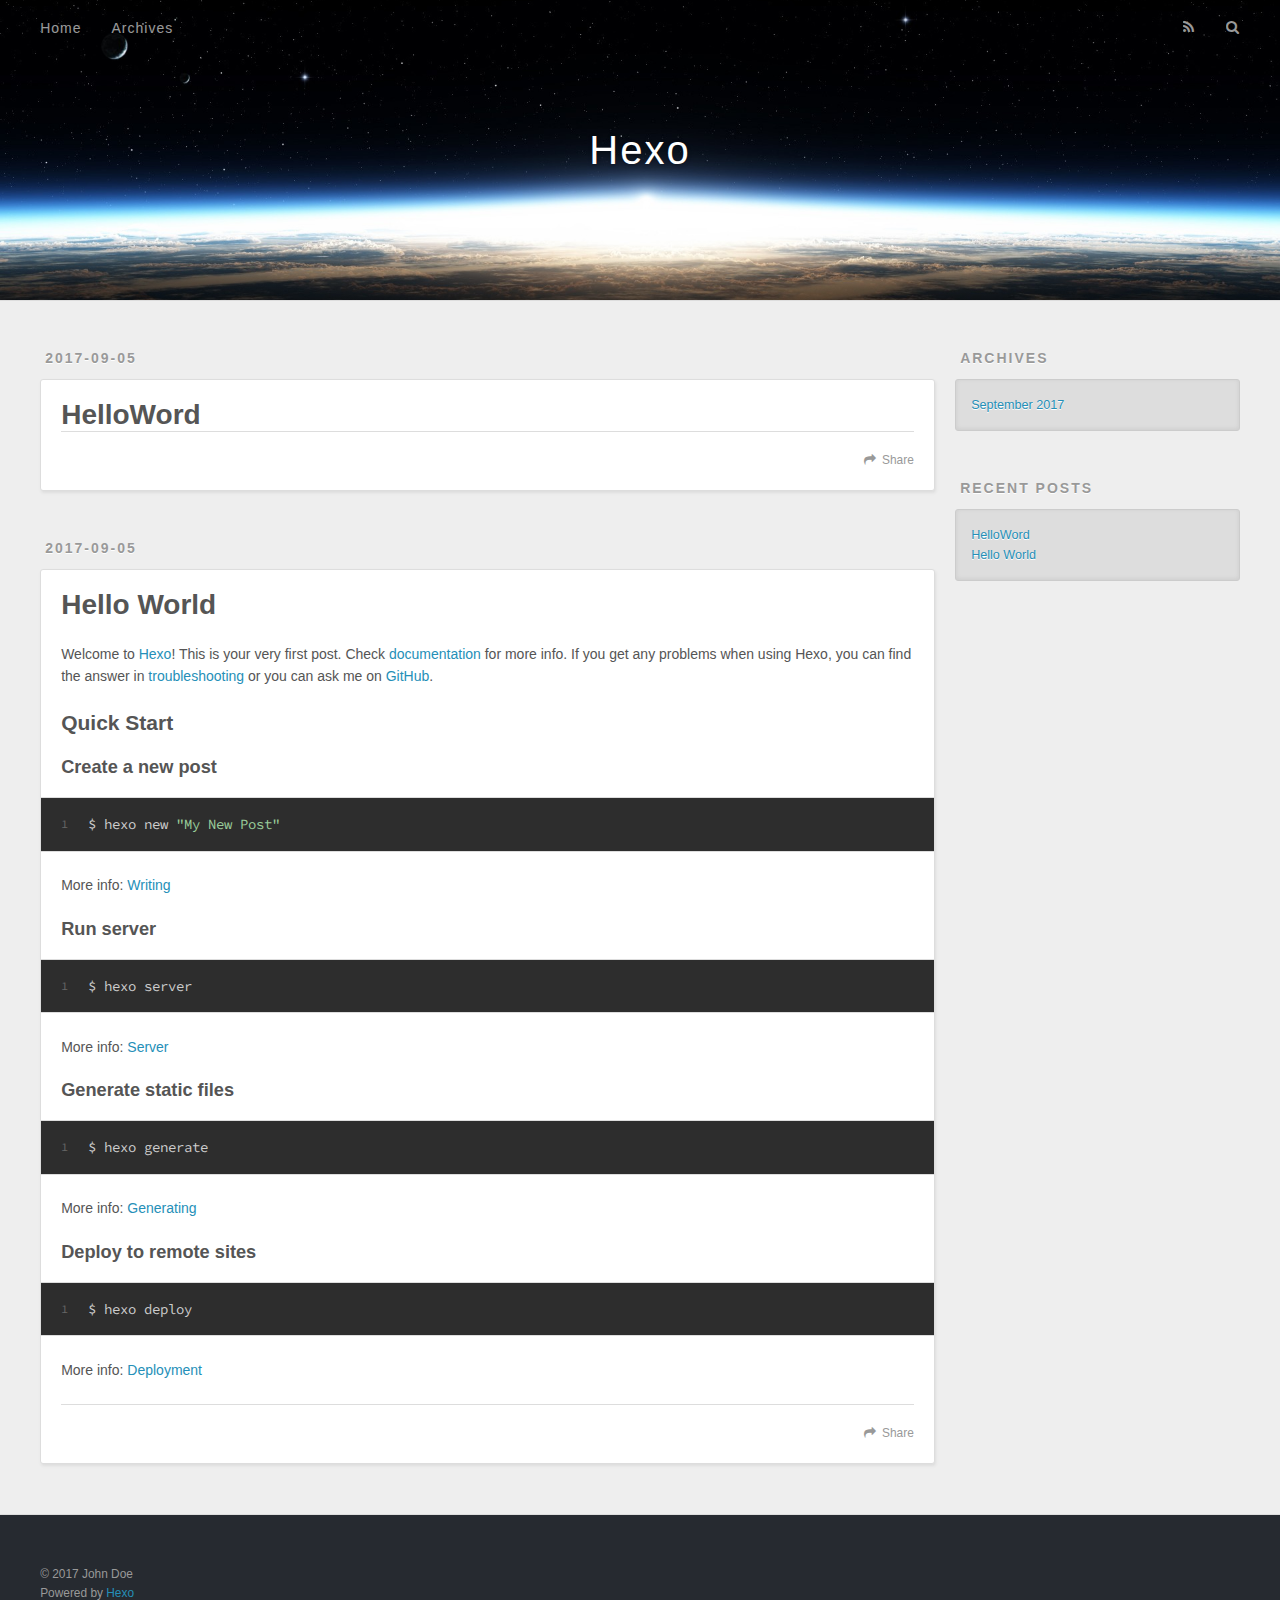
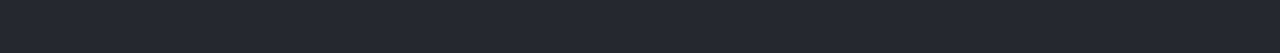
==== index.html @ 89db5c74 "Site updated: 2017-09-05 16:04:10" ====
<!DOCTYPE html>
<html>
<head>
  <meta charset="utf-8">
  
  <title>Hexo</title>
  <meta name="viewport" content="width=device-width, initial-scale=1, maximum-scale=1">
  <meta property="og:type" content="website">
<meta property="og:title" content="Hexo">
<meta property="og:url" content="http://yoursite.com/index.html">
<meta property="og:site_name" content="Hexo">
<meta name="twitter:card" content="summary">
<meta name="twitter:title" content="Hexo">
  
    <link rel="alternate" href="/atom.xml" title="Hexo" type="application/atom+xml">
  
  
    <link rel="icon" href="/favicon.png">
  
  
    <link href="//fonts.googleapis.com/css?family=Source+Code+Pro" rel="stylesheet" type="text/css">
  
  <link rel="stylesheet" href="/css/style.css">
  

</head>

<body>
  <div id="container">
    <div id="wrap">
      <header id="header">
  <div id="banner"></div>
  <div id="header-outer" class="outer">
    <div id="header-title" class="inner">
      <h1 id="logo-wrap">
        <a href="/" id="logo">Hexo</a>
      </h1>
      
    </div>
    <div id="header-inner" class="inner">
      <nav id="main-nav">
        <a id="main-nav-toggle" class="nav-icon"></a>
        
          <a class="main-nav-link" href="/">Home</a>
        
          <a class="main-nav-link" href="/archives">Archives</a>
        
      </nav>
      <nav id="sub-nav">
        
          <a id="nav-rss-link" class="nav-icon" href="/atom.xml" title="RSS Feed"></a>
        
        <a id="nav-search-btn" class="nav-icon" title="Search"></a>
      </nav>
      <div id="search-form-wrap">
        <form action="//google.com/search" method="get" accept-charset="UTF-8" class="search-form"><input type="search" name="q" class="search-form-input" placeholder="Search"><button type="submit" class="search-form-submit">&#xF002;</button><input type="hidden" name="sitesearch" value="http://yoursite.com"></form>
      </div>
    </div>
  </div>
</header>
      <div class="outer">
        <section id="main">
  
    <article id="post-HelloWord" class="article article-type-post" itemscope itemprop="blogPost">
  <div class="article-meta">
    <a href="/2017/09/05/HelloWord/" class="article-date">
  <time datetime="2017-09-05T03:55:40.000Z" itemprop="datePublished">2017-09-05</time>
</a>
    
  </div>
  <div class="article-inner">
    
    
      <header class="article-header">
        
  
    <h1 itemprop="name">
      <a class="article-title" href="/2017/09/05/HelloWord/">HelloWord</a>
    </h1>
  

      </header>
    
    <div class="article-entry" itemprop="articleBody">
      
        
      
    </div>
    <footer class="article-footer">
      <a data-url="http://yoursite.com/2017/09/05/HelloWord/" data-id="cj772bkgi0000nottt907n2fx" class="article-share-link">Share</a>
      
      
    </footer>
  </div>
  
</article>


  
    <article id="post-hello-world" class="article article-type-post" itemscope itemprop="blogPost">
  <div class="article-meta">
    <a href="/2017/09/05/hello-world/" class="article-date">
  <time datetime="2017-09-05T03:38:00.383Z" itemprop="datePublished">2017-09-05</time>
</a>
    
  </div>
  <div class="article-inner">
    
    
      <header class="article-header">
        
  
    <h1 itemprop="name">
      <a class="article-title" href="/2017/09/05/hello-world/">Hello World</a>
    </h1>
  

      </header>
    
    <div class="article-entry" itemprop="articleBody">
      
        <p>Welcome to <a href="https://hexo.io/" target="_blank" rel="external">Hexo</a>! This is your very first post. Check <a href="https://hexo.io/docs/" target="_blank" rel="external">documentation</a> for more info. If you get any problems when using Hexo, you can find the answer in <a href="https://hexo.io/docs/troubleshooting.html" target="_blank" rel="external">troubleshooting</a> or you can ask me on <a href="https://github.com/hexojs/hexo/issues" target="_blank" rel="external">GitHub</a>.</p>
<h2 id="Quick-Start"><a href="#Quick-Start" class="headerlink" title="Quick Start"></a>Quick Start</h2><h3 id="Create-a-new-post"><a href="#Create-a-new-post" class="headerlink" title="Create a new post"></a>Create a new post</h3><figure class="highlight bash"><table><tr><td class="gutter"><pre><div class="line">1</div></pre></td><td class="code"><pre><div class="line">$ hexo new <span class="string">"My New Post"</span></div></pre></td></tr></table></figure>
<p>More info: <a href="https://hexo.io/docs/writing.html" target="_blank" rel="external">Writing</a></p>
<h3 id="Run-server"><a href="#Run-server" class="headerlink" title="Run server"></a>Run server</h3><figure class="highlight bash"><table><tr><td class="gutter"><pre><div class="line">1</div></pre></td><td class="code"><pre><div class="line">$ hexo server</div></pre></td></tr></table></figure>
<p>More info: <a href="https://hexo.io/docs/server.html" target="_blank" rel="external">Server</a></p>
<h3 id="Generate-static-files"><a href="#Generate-static-files" class="headerlink" title="Generate static files"></a>Generate static files</h3><figure class="highlight bash"><table><tr><td class="gutter"><pre><div class="line">1</div></pre></td><td class="code"><pre><div class="line">$ hexo generate</div></pre></td></tr></table></figure>
<p>More info: <a href="https://hexo.io/docs/generating.html" target="_blank" rel="external">Generating</a></p>
<h3 id="Deploy-to-remote-sites"><a href="#Deploy-to-remote-sites" class="headerlink" title="Deploy to remote sites"></a>Deploy to remote sites</h3><figure class="highlight bash"><table><tr><td class="gutter"><pre><div class="line">1</div></pre></td><td class="code"><pre><div class="line">$ hexo deploy</div></pre></td></tr></table></figure>
<p>More info: <a href="https://hexo.io/docs/deployment.html" target="_blank" rel="external">Deployment</a></p>

      
    </div>
    <footer class="article-footer">
      <a data-url="http://yoursite.com/2017/09/05/hello-world/" data-id="cj772bkh40001nottw0opcgwv" class="article-share-link">Share</a>
      
      
    </footer>
  </div>
  
</article>


  

</section>
        
          <aside id="sidebar">
  
    

  
    

  
    
  
    
  <div class="widget-wrap">
    <h3 class="widget-title">Archives</h3>
    <div class="widget">
      <ul class="archive-list"><li class="archive-list-item"><a class="archive-list-link" href="/archives/2017/09/">September 2017</a></li></ul>
    </div>
  </div>


  
    
  <div class="widget-wrap">
    <h3 class="widget-title">Recent Posts</h3>
    <div class="widget">
      <ul>
        
          <li>
            <a href="/2017/09/05/HelloWord/">HelloWord</a>
          </li>
        
          <li>
            <a href="/2017/09/05/hello-world/">Hello World</a>
          </li>
        
      </ul>
    </div>
  </div>

  
</aside>
        
      </div>
      <footer id="footer">
  
  <div class="outer">
    <div id="footer-info" class="inner">
      &copy; 2017 John Doe<br>
      Powered by <a href="http://hexo.io/" target="_blank">Hexo</a>
    </div>
  </div>
</footer>
    </div>
    <nav id="mobile-nav">
  
    <a href="/" class="mobile-nav-link">Home</a>
  
    <a href="/archives" class="mobile-nav-link">Archives</a>
  
</nav>
    

<script src="//ajax.googleapis.com/ajax/libs/jquery/2.0.3/jquery.min.js"></script>


  <link rel="stylesheet" href="/fancybox/jquery.fancybox.css">
  <script src="/fancybox/jquery.fancybox.pack.js"></script>


<script src="/js/script.js"></script>

  </div>
</body>
</html>
---- css/style.css ----
body {
  width: 100%;
}
body:before,
body:after {
  content: "";
  display: table;
}
body:after {
  clear: both;
}
html,
body,
div,
span,
applet,
object,
iframe,
h1,
h2,
h3,
h4,
h5,
h6,
p,
blockquote,
pre,
a,
abbr,
acronym,
address,
big,
cite,
code,
del,
dfn,
em,
img,
ins,
kbd,
q,
s,
samp,
small,
strike,
strong,
sub,
sup,
tt,
var,
dl,
dt,
dd,
ol,
ul,
li,
fieldset,
form,
label,
legend,
table,
caption,
tbody,
tfoot,
thead,
tr,
th,
td {
  margin: 0;
  padding: 0;
  border: 0;
  outline: 0;
  font-weight: inherit;
  font-style: inherit;
  font-family: inherit;
  font-size: 100%;
  vertical-align: baseline;
}
body {
  line-height: 1;
  color: #000;
  background: #fff;
}
ol,
ul {
  list-style: none;
}
table {
  border-collapse: separate;
  border-spacing: 0;
  vertical-align: middle;
}
caption,
th,
td {
  text-align: left;
  font-weight: normal;
  vertical-align: middle;
}
a img {
  border: none;
}
input,
button {
  margin: 0;
  padding: 0;
}
input::-moz-focus-inner,
button::-moz-focus-inner {
  border: 0;
  padding: 0;
}
@font-face {
  font-family: FontAwesome;
  font-style: normal;
  font-weight: normal;
  src: url("fonts/fontawesome-webfont.eot?v=#4.0.3");
  src: url("fonts/fontawesome-webfont.eot?#iefix&v=#4.0.3") format("embedded-opentype"), url("fonts/fontawesome-webfont.woff?v=#4.0.3") format("woff"), url("fonts/fontawesome-webfont.ttf?v=#4.0.3") format("truetype"), url("fonts/fontawesome-webfont.svg#fontawesomeregular?v=#4.0.3") format("svg");
}
html,
body,
#container {
  height: 100%;
}
body {
  background: #eee;
  font: 14px "Helvetica Neue", Helvetica, Arial, sans-serif;
  -webkit-text-size-adjust: 100%;
}
.outer {
  max-width: 1220px;
  margin: 0 auto;
  padding: 0 20px;
}
.outer:before,
.outer:after {
  content: "";
  display: table;
}
.outer:after {
  clear: both;
}
.inner {
  display: inline;
  float: left;
  width: 98.33333333333333%;
  margin: 0 0.833333333333333%;
}
.left,
.alignleft {
  float: left;
}
.right,
.alignright {
  float: right;
}
.clear {
  clear: both;
}
#container {
  position: relative;
}
.mobile-nav-on {
  overflow: hidden;
}
#wrap {
  height: 100%;
  width: 100%;
  position: absolute;
  top: 0;
  left: 0;
  -webkit-transition: 0.2s ease-out;
  -moz-transition: 0.2s ease-out;
  -ms-transition: 0.2s ease-out;
  transition: 0.2s ease-out;
  z-index: 1;
  background: #eee;
}
.mobile-nav-on #wrap {
  left: 280px;
}
@media screen and (min-width: 768px) {
  #main {
    display: inline;
    float: left;
    width: 73.33333333333333%;
    margin: 0 0.833333333333333%;
  }
}
.article-date,
.article-category-link,
.archive-year,
.widget-title {
  text-decoration: none;
  text-transform: uppercase;
  letter-spacing: 2px;
  color: #999;
  margin-bottom: 1em;
  margin-left: 5px;
  line-height: 1em;
  text-shadow: 0 1px #fff;
  font-weight: bold;
}
.article-inner,
.archive-article-inner {
  background: #fff;
  -webkit-box-shadow: 1px 2px 3px #ddd;
  box-shadow: 1px 2px 3px #ddd;
  border: 1px solid #ddd;
  border-radius: 3px;
}
.article-entry h1,
.widget h1 {
  font-size: 2em;
}
.article-entry h2,
.widget h2 {
  font-size: 1.5em;
}
.article-entry h3,
.widget h3 {
  font-size: 1.3em;
}
.article-entry h4,
.widget h4 {
  font-size: 1.2em;
}
.article-entry h5,
.widget h5 {
  font-size: 1em;
}
.article-entry h6,
.widget h6 {
  font-size: 1em;
  color: #999;
}
.article-entry hr,
.widget hr {
  border: 1px dashed #ddd;
}
.article-entry strong,
.widget strong {
  font-weight: bold;
}
.article-entry em,
.widget em,
.article-entry cite,
.widget cite {
  font-style: italic;
}
.article-entry sup,
.widget sup,
.article-entry sub,
.widget sub {
  font-size: 0.75em;
  line-height: 0;
  position: relative;
  vertical-align: baseline;
}
.article-entry sup,
.widget sup {
  top: -0.5em;
}
.article-entry sub,
.widget sub {
  bottom: -0.2em;
}
.article-entry small,
.widget small {
  font-size: 0.85em;
}
.article-entry acronym,
.widget acronym,
.article-entry abbr,
.widget abbr {
  border-bottom: 1px dotted;
}
.article-entry ul,
.widget ul,
.article-entry ol,
.widget ol,
.article-entry dl,
.widget dl {
  margin: 0 20px;
  line-height: 1.6em;
}
.article-entry ul ul,
.widget ul ul,
.article-entry ol ul,
.widget ol ul,
.article-entry ul ol,
.widget ul ol,
.article-entry ol ol,
.widget ol ol {
  margin-top: 0;
  margin-bottom: 0;
}
.article-entry ul,
.widget ul {
  list-style: disc;
}
.article-entry ol,
.widget ol {
  list-style: decimal;
}
.article-entry dt,
.widget dt {
  font-weight: bold;
}
#header {
  height: 300px;
  position: relative;
  border-bottom: 1px solid #ddd;
}
#header:before,
#header:after {
  content: "";
  position: absolute;
  left: 0;
  right: 0;
  height: 40px;
}
#header:before {
  top: 0;
  background: -webkit-linear-gradient(rgba(0,0,0,0.2), transparent);
  background: -moz-linear-gradient(rgba(0,0,0,0.2), transparent);
  background: -ms-linear-gradient(rgba(0,0,0,0.2), transparent);
  background: linear-gradient(rgba(0,0,0,0.2), transparent);
}
#header:after {
  bottom: 0;
  background: -webkit-linear-gradient(transparent, rgba(0,0,0,0.2));
  background: -moz-linear-gradient(transparent, rgba(0,0,0,0.2));
  background: -ms-linear-gradient(transparent, rgba(0,0,0,0.2));
  background: linear-gradient(transparent, rgba(0,0,0,0.2));
}
#header-outer {
  height: 100%;
  position: relative;
}
#header-inner {
  position: relative;
  overflow: hidden;
}
#banner {
  position: absolute;
  top: 0;
  left: 0;
  width: 100%;
  height: 100%;
  background: url("images/banner.jpg") center #000;
  -webkit-background-size: cover;
  -moz-background-size: cover;
  background-size: cover;
  z-index: -1;
}
#header-title {
  text-align: center;
  height: 40px;
  position: absolute;
  top: 50%;
  left: 0;
  margin-top: -20px;
}
#logo,
#subtitle {
  text-decoration: none;
  color: #fff;
  font-weight: 300;
  text-shadow: 0 1px 4px rgba(0,0,0,0.3);
}
#logo {
  font-size: 40px;
  line-height: 40px;
  letter-spacing: 2px;
}
#subtitle {
  font-size: 16px;
  line-height: 16px;
  letter-spacing: 1px;
}
#subtitle-wrap {
  margin-top: 16px;
}
#main-nav {
  float: left;
  margin-left: -15px;
}
.nav-icon,
.main-nav-link {
  float: left;
  color: #fff;
  opacity: 0.6;
  text-decoration: none;
  text-shadow: 0 1px rgba(0,0,0,0.2);
  -webkit-transition: opacity 0.2s;
  -moz-transition: opacity 0.2s;
  -ms-transition: opacity 0.2s;
  transition: opacity 0.2s;
  display: block;
  padding: 20px 15px;
}
.nav-icon:hover,
.main-nav-link:hover {
  opacity: 1;
}
.nav-icon {
  font-family: FontAwesome;
  text-align: center;
  font-size: 14px;
  width: 14px;
  height: 14px;
  padding: 20px 15px;
  position: relative;
  cursor: pointer;
}
.main-nav-link {
  font-weight: 300;
  letter-spacing: 1px;
}
@media screen and (max-width: 479px) {
  .main-nav-link {
    display: none;
  }
}
#main-nav-toggle {
  display: none;
}
#main-nav-toggle:before {
  content: "\f0c9";
}
@media screen and (max-width: 479px) {
  #main-nav-toggle {
    display: block;
  }
}
#sub-nav {
  float: right;
  margin-right: -15px;
}
#nav-rss-link:before {
  content: "\f09e";
}
#nav-search-btn:before {
  content: "\f002";
}
#search-form-wrap {
  position: absolute;
  top: 15px;
  width: 150px;
  height: 30px;
  right: -150px;
  opacity: 0;
  -webkit-transition: 0.2s ease-out;
  -moz-transition: 0.2s ease-out;
  -ms-transition: 0.2s ease-out;
  transition: 0.2s ease-out;
}
#search-form-wrap.on {
  opacity: 1;
  right: 0;
}
@media screen and (max-width: 479px) {
  #search-form-wrap {
    width: 100%;
    right: -100%;
  }
}
.search-form {
  position: absolute;
  top: 0;
  left: 0;
  right: 0;
  background: #fff;
  padding: 5px 15px;
  border-radius: 15px;
  -webkit-box-shadow: 0 0 10px rgba(0,0,0,0.3);
  box-shadow: 0 0 10px rgba(0,0,0,0.3);
}
.search-form-input {
  border: none;
  background: none;
  color: #555;
  width: 100%;
  font: 13px "Helvetica Neue", Helvetica, Arial, sans-serif;
  outline: none;
}
.search-form-input::-webkit-search-results-decoration,
.search-form-input::-webkit-search-cancel-button {
  -webkit-appearance: none;
}
.search-form-submit {
  position: absolute;
  top: 50%;
  right: 10px;
  margin-top: -7px;
  font: 13px FontAwesome;
  border: none;
  background: none;
  color: #bbb;
  cursor: pointer;
}
.search-form-submit:hover,
.search-form-submit:focus {
  color: #777;
}
.article {
  margin: 50px 0;
}
.article-inner {
  overflow: hidden;
}
.article-meta:before,
.article-meta:after {
  content: "";
  display: table;
}
.article-meta:after {
  clear: both;
}
.article-date {
  float: left;
}
.article-category {
  float: left;
  line-height: 1em;
  color: #ccc;
  text-shadow: 0 1px #fff;
  margin-left: 8px;
}
.article-category:before {
  content: "\2022";
}
.article-category-link {
  margin: 0 12px 1em;
}
.article-header {
  padding: 20px 20px 0;
}
.article-title {
  text-decoration: none;
  font-size: 2em;
  font-weight: bold;
  color: #555;
  line-height: 1.1em;
  -webkit-transition: color 0.2s;
  -moz-transition: color 0.2s;
  -ms-transition: color 0.2s;
  transition: color 0.2s;
}
a.article-title:hover {
  color: #258fb8;
}
.article-entry {
  color: #555;
  padding: 0 20px;
}
.article-entry:before,
.article-entry:after {
  content: "";
  display: table;
}
.article-entry:after {
  clear: both;
}
.article-entry p,
.article-entry table {
  line-height: 1.6em;
  margin: 1.6em 0;
}
.article-entry h1,
.article-entry h2,
.article-entry h3,
.article-entry h4,
.article-entry h5,
.article-entry h6 {
  font-weight: bold;
}
.article-entry h1,
.article-entry h2,
.article-entry h3,
.article-entry h4,
.article-entry h5,
.article-entry h6 {
  line-height: 1.1em;
  margin: 1.1em 0;
}
.article-entry a {
  color: #258fb8;
  text-decoration: none;
}
.article-entry a:hover {
  text-decoration: underline;
}
.article-entry ul,
.article-entry ol,
.article-entry dl {
  margin-top: 1.6em;
  margin-bottom: 1.6em;
}
.article-entry img,
.article-entry video {
  max-width: 100%;
  height: auto;
  display: block;
  margin: auto;
}
.article-entry iframe {
  border: none;
}
.article-entry table {
  width: 100%;
  border-collapse: collapse;
  border-spacing: 0;
}
.article-entry th {
  font-weight: bold;
  border-bottom: 3px solid #ddd;
  padding-bottom: 0.5em;
}
.article-entry td {
  border-bottom: 1px solid #ddd;
  padding: 10px 0;
}
.article-entry blockquote {
  font-family: Georgia, "Times New Roman", serif;
  font-size: 1.4em;
  margin: 1.6em 20px;
  text-align: center;
}
.article-entry blockquote footer {
  font-size: 14px;
  margin: 1.6em 0;
  font-family: "Helvetica Neue", Helvetica, Arial, sans-serif;
}
.article-entry blockquote footer cite:before {
  content: "—";
  padding: 0 0.5em;
}
.article-entry .pullquote {
  text-align: left;
  width: 45%;
  margin: 0;
}
.article-entry .pullquote.left {
  margin-left: 0.5em;
  margin-right: 1em;
}
.article-entry .pullquote.right {
  margin-right: 0.5em;
  margin-left: 1em;
}
.article-entry .caption {
  color: #999;
  display: block;
  font-size: 0.9em;
  margin-top: 0.5em;
  position: relative;
  text-align: center;
}
.article-entry .video-container {
  position: relative;
  padding-top: 56.25%;
  height: 0;
  overflow: hidden;
}
.article-entry .video-container iframe,
.article-entry .video-container object,
.article-entry .video-container embed {
  position: absolute;
  top: 0;
  left: 0;
  width: 100%;
  height: 100%;
  margin-top: 0;
}
.article-more-link a {
  display: inline-block;
  line-height: 1em;
  padding: 6px 15px;
  border-radius: 15px;
  background: #eee;
  color: #999;
  text-shadow: 0 1px #fff;
  text-decoration: none;
}
.article-more-link a:hover {
  background: #258fb8;
  color: #fff;
  text-decoration: none;
  text-shadow: 0 1px #1e7293;
}
.article-footer {
  font-size: 0.85em;
  line-height: 1.6em;
  border-top: 1px solid #ddd;
  padding-top: 1.6em;
  margin: 0 20px 20px;
}
.article-footer:before,
.article-footer:after {
  content: "";
  display: table;
}
.article-footer:after {
  clear: both;
}
.article-footer a {
  color: #999;
  text-decoration: none;
}
.article-footer a:hover {
  color: #555;
}
.article-tag-list-item {
  float: left;
  margin-right: 10px;
}
.article-tag-list-link:before {
  content: "#";
}
.article-comment-link {
  float: right;
}
.article-comment-link:before {
  content: "\f075";
  font-family: FontAwesome;
  padding-right: 8px;
}
.article-share-link {
  cursor: pointer;
  float: right;
  margin-left: 20px;
}
.article-share-link:before {
  content: "\f064";
  font-family: FontAwesome;
  padding-right: 6px;
}
#article-nav {
  position: relative;
}
#article-nav:before,
#article-nav:after {
  content: "";
  display: table;
}
#article-nav:after {
  clear: both;
}
@media screen and (min-width: 768px) {
  #article-nav {
    margin: 50px 0;
  }
  #article-nav:before {
    width: 8px;
    height: 8px;
    position: absolute;
    top: 50%;
    left: 50%;
    margin-top: -4px;
    margin-left: -4px;
    content: "";
    border-radius: 50%;
    background: #ddd;
    -webkit-box-shadow: 0 1px 2px #fff;
    box-shadow: 0 1px 2px #fff;
  }
}
.article-nav-link-wrap {
  text-decoration: none;
  text-shadow: 0 1px #fff;
  color: #999;
  -webkit-box-sizing: border-box;
  -moz-box-sizing: border-box;
  box-sizing: border-box;
  margin-top: 50px;
  text-align: center;
  display: block;
}
.article-nav-link-wrap:hover {
  color: #555;
}
@media screen and (min-width: 768px) {
  .article-nav-link-wrap {
    width: 50%;
    margin-top: 0;
  }
}
@media screen and (min-width: 768px) {
  #article-nav-newer {
    float: left;
    text-align: right;
    padding-right: 20px;
  }
}
@media screen and (min-width: 768px) {
  #article-nav-older {
    float: right;
    text-align: left;
    padding-left: 20px;
  }
}
.article-nav-caption {
  text-transform: uppercase;
  letter-spacing: 2px;
  color: #ddd;
  line-height: 1em;
  font-weight: bold;
}
#article-nav-newer .article-nav-caption {
  margin-right: -2px;
}
.article-nav-title {
  font-size: 0.85em;
  line-height: 1.6em;
  margin-top: 0.5em;
}
.article-share-box {
  position: absolute;
  display: none;
  background: #fff;
  -webkit-box-shadow: 1px 2px 10px rgba(0,0,0,0.2);
  box-shadow: 1px 2px 10px rgba(0,0,0,0.2);
  border-radius: 3px;
  margin-left: -145px;
  overflow: hidden;
  z-index: 1;
}
.article-share-box.on {
  display: block;
}
.article-share-input {
  width: 100%;
  background: none;
  -webkit-box-sizing: border-box;
  -moz-box-sizing: border-box;
  box-sizing: border-box;
  font: 14px "Helvetica Neue", Helvetica, Arial, sans-serif;
  padding: 0 15px;
  color: #555;
  outline: none;
  border: 1px solid #ddd;
  border-radius: 3px 3px 0 0;
  height: 36px;
  line-height: 36px;
}
.article-share-links {
  background: #eee;
}
.article-share-links:before,
.article-share-links:after {
  content: "";
  display: table;
}
.article-share-links:after {
  clear: both;
}
.article-share-twitter,
.article-share-facebook,
.article-share-pinterest,
.article-share-google {
  width: 50px;
  height: 36px;
  display: block;
  float: left;
  position: relative;
  color: #999;
  text-shadow: 0 1px #fff;
}
.article-share-twitter:before,
.article-share-facebook:before,
.article-share-pinterest:before,
.article-share-google:before {
  font-size: 20px;
  font-family: FontAwesome;
  width: 20px;
  height: 20px;
  position: absolute;
  top: 50%;
  left: 50%;
  margin-top: -10px;
  margin-left: -10px;
  text-align: center;
}
.article-share-twitter:hover,
.article-share-facebook:hover,
.article-share-pinterest:hover,
.article-share-google:hover {
  color: #fff;
}
.article-share-twitter:before {
  content: "\f099";
}
.article-share-twitter:hover {
  background: #00aced;
  text-shadow: 0 1px #008abe;
}
.article-share-facebook:before {
  content: "\f09a";
}
.article-share-facebook:hover {
  background: #3b5998;
  text-shadow: 0 1px #2f477a;
}
.article-share-pinterest:before {
  content: "\f0d2";
}
.article-share-pinterest:hover {
  background: #cb2027;
  text-shadow: 0 1px #a21a1f;
}
.article-share-google:before {
  content: "\f0d5";
}
.article-share-google:hover {
  background: #dd4b39;
  text-shadow: 0 1px #be3221;
}
.article-gallery {
  background: #000;
  position: relative;
}
.article-gallery-photos {
  position: relative;
  overflow: hidden;
}
.article-gallery-img {
  display: none;
  max-width: 100%;
}
.article-gallery-img:first-child {
  display: block;
}
.article-gallery-img.loaded {
  position: absolute;
  display: block;
}
.article-gallery-img img {
  display: block;
  max-width: 100%;
  margin: 0 auto;
}
#comments {
  background: #fff;
  -webkit-box-shadow: 1px 2px 3px #ddd;
  box-shadow: 1px 2px 3px #ddd;
  padding: 20px;
  border: 1px solid #ddd;
  border-radius: 3px;
  margin: 50px 0;
}
#comments a {
  color: #258fb8;
}
.archives-wrap {
  margin: 50px 0;
}
.archives:before,
.archives:after {
  content: "";
  display: table;
}
.archives:after {
  clear: both;
}
.archive-year-wrap {
  margin-bottom: 1em;
}
.archives {
  -webkit-column-gap: 10px;
  -moz-column-gap: 10px;
  column-gap: 10px;
}
@media screen and (min-width: 480px) and (max-width: 767px) {
  .archives {
    -webkit-column-count: 2;
    -moz-column-count: 2;
    column-count: 2;
  }
}
@media screen and (min-width: 768px) {
  .archives {
    -webkit-column-count: 3;
    -moz-column-count: 3;
    column-count: 3;
  }
}
.archive-article {
  -webkit-column-break-inside: avoid;
  page-break-inside: avoid;
  overflow: hidden;
  break-inside: avoid-column;
}
.archive-article-inner {
  padding: 10px;
  margin-bottom: 15px;
}
.archive-article-title {
  text-decoration: none;
  font-weight: bold;
  color: #555;
  -webkit-transition: color 0.2s;
  -moz-transition: color 0.2s;
  -ms-transition: color 0.2s;
  transition: color 0.2s;
  line-height: 1.6em;
}
.archive-article-title:hover {
  color: #258fb8;
}
.archive-article-footer {
  margin-top: 1em;
}
.archive-article-date {
  color: #999;
  text-decoration: none;
  font-size: 0.85em;
  line-height: 1em;
  margin-bottom: 0.5em;
  display: block;
}
#page-nav {
  margin: 50px auto;
  background: #fff;
  -webkit-box-shadow: 1px 2px 3px #ddd;
  box-shadow: 1px 2px 3px #ddd;
  border: 1px solid #ddd;
  border-radius: 3px;
  text-align: center;
  color: #999;
  overflow: hidden;
}
#page-nav:before,
#page-nav:after {
  content: "";
  display: table;
}
#page-nav:after {
  clear: both;
}
#page-nav a,
#page-nav span {
  padding: 10px 20px;
  line-height: 1;
  height: 2ex;
}
#page-nav a {
  color: #999;
  text-decoration: none;
}
#page-nav a:hover {
  background: #999;
  color: #fff;
}
#page-nav .prev {
  float: left;
}
#page-nav .next {
  float: right;
}
#page-nav .page-number {
  display: inline-block;
}
@media screen and (max-width: 479px) {
  #page-nav .page-number {
    display: none;
  }
}
#page-nav .current {
  color: #555;
  font-weight: bold;
}
#page-nav .space {
  color: #ddd;
}
#footer {
  background: #262a30;
  padding: 50px 0;
  border-top: 1px solid #ddd;
  color: #999;
}
#footer a {
  color: #258fb8;
  text-decoration: none;
}
#footer a:hover {
  text-decoration: underline;
}
#footer-info {
  line-height: 1.6em;
  font-size: 0.85em;
}
.article-entry pre,
.article-entry .highlight {
  background: #2d2d2d;
  margin: 0 -20px;
  padding: 15px 20px;
  border-style: solid;
  border-color: #ddd;
  border-width: 1px 0;
  overflow: auto;
  color: #ccc;
  line-height: 22.400000000000002px;
}
.article-entry .highlight .gutter pre,
.article-entry .gist .gist-file .gist-data .line-numbers {
  color: #666;
  font-size: 0.85em;
}
.article-entry pre,
.article-entry code {
  font-family: "Source Code Pro", Consolas, Monaco, Menlo, Consolas, monospace;
}
.article-entry code {
  background: #eee;
  text-shadow: 0 1px #fff;
  padding: 0 0.3em;
}
.article-entry pre code {
  background: none;
  text-shadow: none;
  padding: 0;
}
.article-entry .highlight pre {
  border: none;
  margin: 0;
  padding: 0;
}
.article-entry .highlight table {
  margin: 0;
  width: auto;
}
.article-entry .highlight td {
  border: none;
  padding: 0;
}
.article-entry .highlight figcaption {
  font-size: 0.85em;
  color: #999;
  line-height: 1em;
  margin-bottom: 1em;
}
.article-entry .highlight figcaption:before,
.article-entry .highlight figcaption:after {
  content: "";
  display: table;
}
.article-entry .highlight figcaption:after {
  clear: both;
}
.article-entry .highlight figcaption a {
  float: right;
}
.article-entry .highlight .gutter pre {
  text-align: right;
  padding-right: 20px;
}
.article-entry .highlight .line {
  height: 22.400000000000002px;
}
.article-entry .highlight .line.marked {
  background: #515151;
}
.article-entry .gist {
  margin: 0 -20px;
  border-style: solid;
  border-color: #ddd;
  border-width: 1px 0;
  background: #2d2d2d;
  padding: 15px 20px 15px 0;
}
.article-entry .gist .gist-file {
  border: none;
  font-family: "Source Code Pro", Consolas, Monaco, Menlo, Consolas, monospace;
  margin: 0;
}
.article-entry .gist .gist-file .gist-data {
  background: none;
  border: none;
}
.article-entry .gist .gist-file .gist-data .line-numbers {
  background: none;
  border: none;
  padding: 0 20px 0 0;
}
.article-entry .gist .gist-file .gist-data .line-data {
  padding: 0 !important;
}
.article-entry .gist .gist-file .highlight {
  margin: 0;
  padding: 0;
  border: none;
}
.article-entry .gist .gist-file .gist-meta {
  background: #2d2d2d;
  color: #999;
  font: 0.85em "Helvetica Neue", Helvetica, Arial, sans-serif;
  text-shadow: 0 0;
  padding: 0;
  margin-top: 1em;
  margin-left: 20px;
}
.article-entry .gist .gist-file .gist-meta a {
  color: #258fb8;
  font-weight: normal;
}
.article-entry .gist .gist-file .gist-meta a:hover {
  text-decoration: underline;
}
pre .comment,
pre .title {
  color: #999;
}
pre .variable,
pre .attribute,
pre .tag,
pre .regexp,
pre .ruby .constant,
pre .xml .tag .title,
pre .xml .pi,
pre .xml .doctype,
pre .html .doctype,
pre .css .id,
pre .css .class,
pre .css .pseudo {
  color: #f2777a;
}
pre .number,
pre .preprocessor,
pre .built_in,
pre .literal,
pre .params,
pre .constant {
  color: #f99157;
}
pre .class,
pre .ruby .class .title,
pre .css .rules .attribute {
  color: #9c9;
}
pre .string,
pre .value,
pre .inheritance,
pre .header,
pre .ruby .symbol,
pre .xml .cdata {
  color: #9c9;
}
pre .css .hexcolor {
  color: #6cc;
}
pre .function,
pre .python .decorator,
pre .python .title,
pre .ruby .function .title,
pre .ruby .title .keyword,
pre .perl .sub,
pre .javascript .title,
pre .coffeescript .title {
  color: #69c;
}
pre .keyword,
pre .javascript .function {
  color: #c9c;
}
@media screen and (max-width: 479px) {
  #mobile-nav {
    position: absolute;
    top: 0;
    left: 0;
    width: 280px;
    height: 100%;
    background: #191919;
    border-right: 1px solid #fff;
  }
}
@media screen and (max-width: 479px) {
  .mobile-nav-link {
    display: block;
    color: #999;
    text-decoration: none;
    padding: 15px 20px;
    font-weight: bold;
  }
  .mobile-nav-link:hover {
    color: #fff;
  }
}
@media screen and (min-width: 768px) {
  #sidebar {
    display: inline;
    float: left;
    width: 23.333333333333332%;
    margin: 0 0.833333333333333%;
  }
}
.widget-wrap {
  margin: 50px 0;
}
.widget {
  color: #777;
  text-shadow: 0 1px #fff;
  background: #ddd;
  -webkit-box-shadow: 0 -1px 4px #ccc inset;
  box-shadow: 0 -1px 4px #ccc inset;
  border: 1px solid #ccc;
  padding: 15px;
  border-radius: 3px;
}
.widget a {
  color: #258fb8;
  text-decoration: none;
}
.widget a:hover {
  text-decoration: underline;
}
.widget ul ul,
.widget ol ul,
.widget dl ul,
.widget ul ol,
.widget ol ol,
.widget dl ol,
.widget ul dl,
.widget ol dl,
.widget dl dl {
  margin-left: 15px;
  list-style: disc;
}
.widget {
  line-height: 1.6em;
  word-wrap: break-word;
  font-size: 0.9em;
}
.widget ul,
.widget ol {
  list-style: none;
  margin: 0;
}
.widget ul ul,
.widget ol ul,
.widget ul ol,
.widget ol ol {
  margin: 0 20px;
}
.widget ul ul,
.widget ol ul {
  list-style: disc;
}
.widget ul ol,
.widget ol ol {
  list-style: decimal;
}
.category-list-count,
.tag-list-count,
.archive-list-count {
  padding-left: 5px;
  color: #999;
  font-size: 0.85em;
}
.category-list-count:before,
.tag-list-count:before,
.archive-list-count:before {
  content: "(";
}
.category-list-count:after,
.tag-list-count:after,
.archive-list-count:after {
  content: ")";
}
.tagcloud a {
  margin-right: 5px;
  display: inline-block;
}
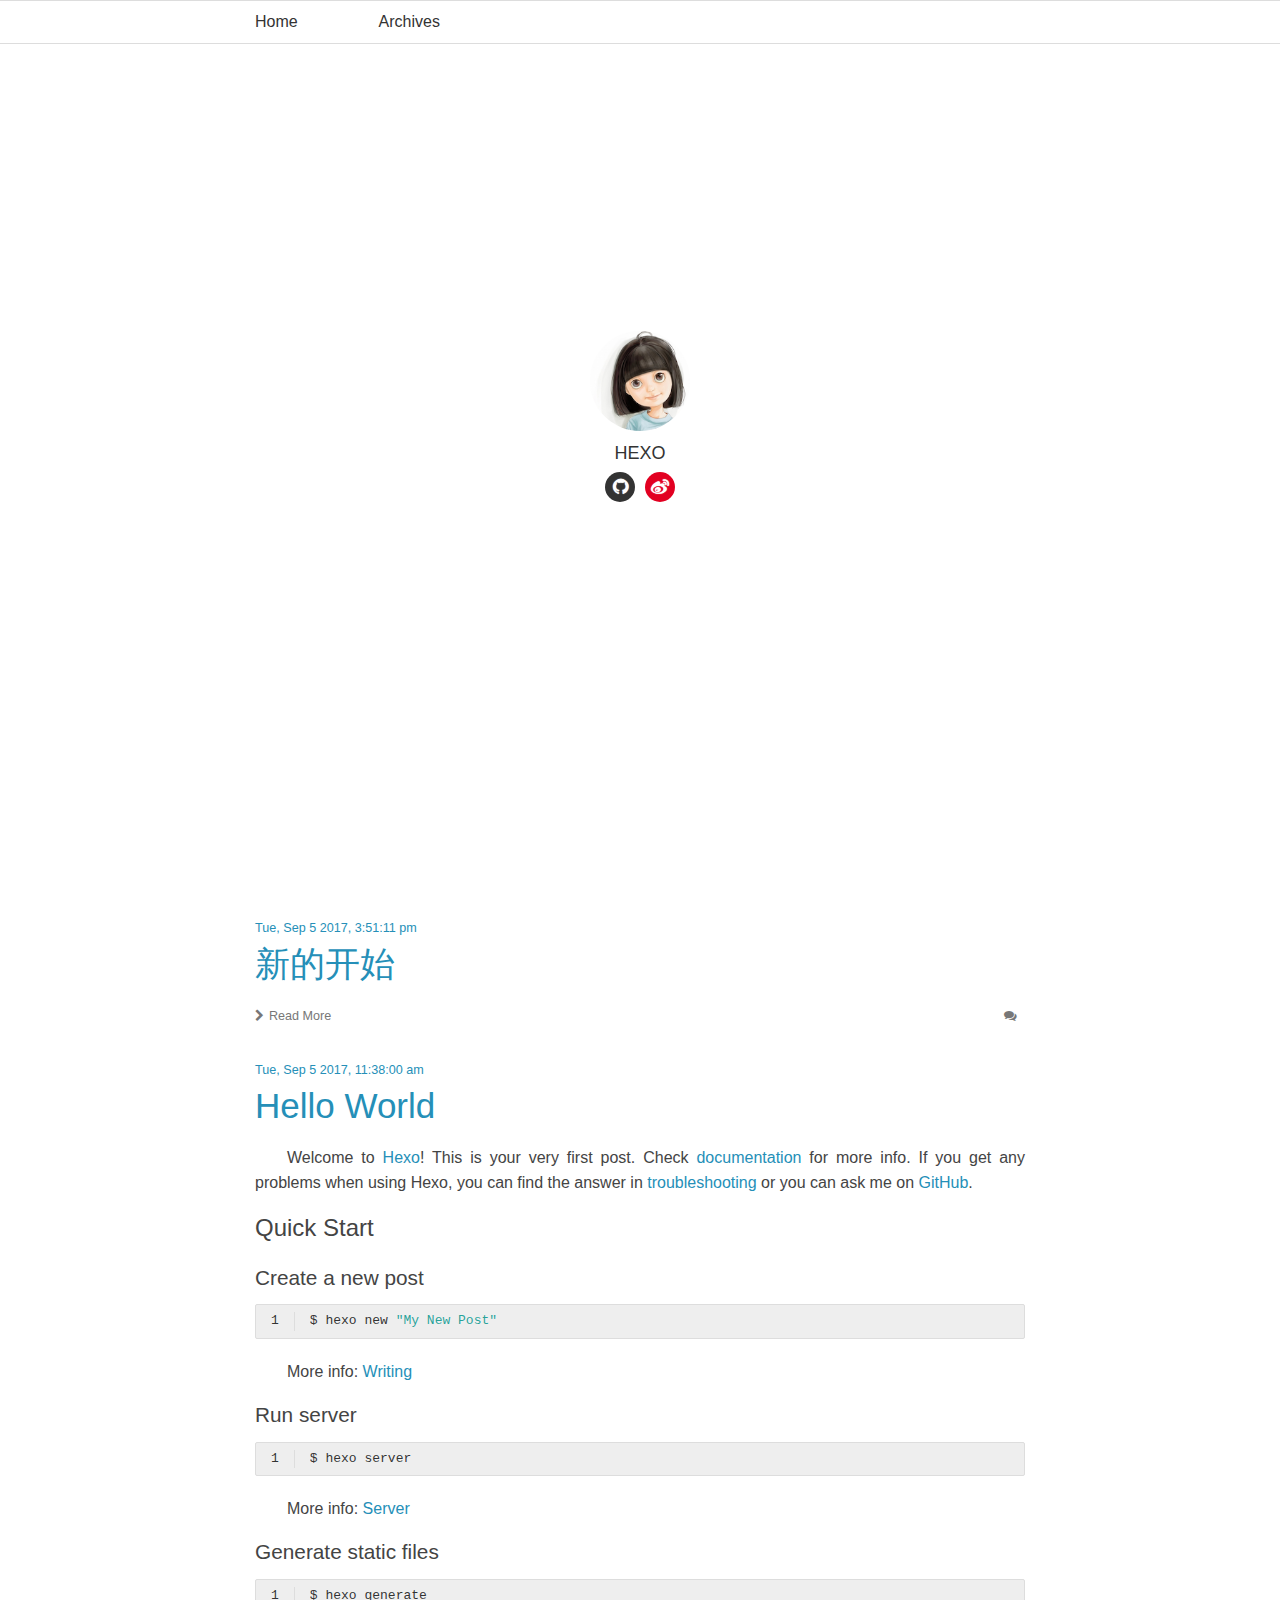
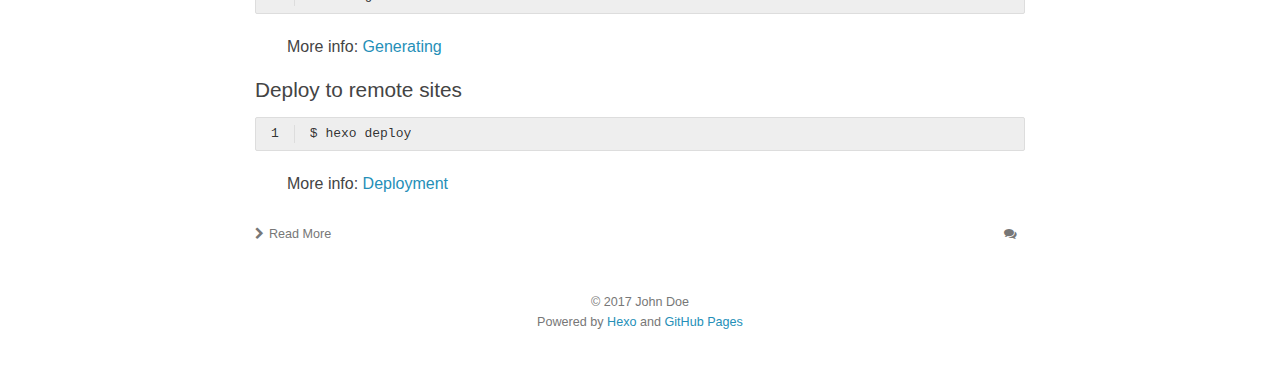
==== commit ca343224: "Site updated: 2017-09-05 20:31:24" ====
--- a/index.html
+++ b/index.html
@@ -1,123 +1,172 @@
-<!DOCTYPE html>
+<!DOCTYPE HTML>
 <html>
 <head>
   <meta charset="utf-8">
   
   <title>Hexo</title>
+  <meta name="author" content="John Doe">
+  
+  
   <meta name="viewport" content="width=device-width, initial-scale=1, maximum-scale=1">
-  <meta property="og:type" content="website">
-<meta property="og:title" content="Hexo">
-<meta property="og:url" content="http://yoursite.com/index.html">
-<meta property="og:site_name" content="Hexo">
-<meta name="twitter:card" content="summary">
-<meta name="twitter:title" content="Hexo">
-  
-    <link rel="alternate" href="/atom.xml" title="Hexo" type="application/atom+xml">
-  
-  
-    <link rel="icon" href="/favicon.png">
-  
-  
-    <link href="//fonts.googleapis.com/css?family=Source+Code+Pro" rel="stylesheet" type="text/css">
-  
-  <link rel="stylesheet" href="/css/style.css">
-  
+
+  
+  <meta property="og:site_name" content="Hexo"/>
+
+  
+    <meta property="og:image" content=""/>
+  
+
+  <link href="/favicon.ico" rel="icon">
+  <link rel="alternate" href="/atom.xml" title="Hexo" type="application/atom+xml">
+  <link rel="stylesheet" href="//netdna.bootstrapcdn.com/bootstrap/3.1.0/css/bootstrap.min.css">
+<link rel="stylesheet" href="//netdna.bootstrapcdn.com/font-awesome/4.0.3/css/font-awesome.css">
+<link rel="stylesheet" href="/css/style.css">
+  <script src="http://code.jquery.com/jquery-2.1.1.min.js"></script>
+  <!--[if lt IE 9]><script src="//html5shiv.googlecode.com/svn/trunk/html5.js"></script><![endif]-->
+  
+<script type="text/javascript">
+  var _gaq = _gaq || [];
+  _gaq.push(['_setAccount', 'UA-368771XX-X']);
+  _gaq.push(['_trackPageview']);
+
+  (function() {
+    var ga = document.createElement('script'); ga.type = 'text/javascript'; ga.async = true;
+    ga.src = ('https:' == document.location.protocol ? 'https://ssl' : 'http://www') + '.google-analytics.com/ga.js';
+    var s = document.getElementsByTagName('script')[0]; s.parentNode.insertBefore(ga, s);
+  })();
+</script>
 
 </head>
 
 <body>
-  <div id="container">
-    <div id="wrap">
-      <header id="header">
-  <div id="banner"></div>
-  <div id="header-outer" class="outer">
-    <div id="header-title" class="inner">
-      <h1 id="logo-wrap">
-        <a href="/" id="logo">Hexo</a>
-      </h1>
+  <header id="header" class='normal_mode'>
+    <nav id="main-nav">
+  <ul class='container'>
+    
+      <li><a href="/">Home</a></li>
+    
+      <li><a href="/archives">Archives</a></li>
+    
+  </ul>
+  <div class="clearfix"></div>
+</nav>
+  </header>
+  <div id="content" class="container">
+    <div id="cover">
+	<div id="profile" alt="http://ww1.sinaimg.cn/large/6cea169fjw1edgyzma1xcj21kw16ohba.jpg">
+		<a href="/">
+			<div class="logo">
+				<img src="/logo.png" alt="Profile Picture">
+			</div>
+			<div id="title">Hexo</div>
+		</a>
+
+		
+		 <ul class="my-socials">
+  
+  <li>
+  	<a href="https://github.com/your_id" class="github" target="_blank">
+  		<i class="fa fa-github"></i>
+  	</a>
+  </li>
+  
+  <li>
+  	<a href="http://weibo.com/your_id" class="weibo" target="_blank">
+  		<i class="fa fa-weibo"></i>
+  	</a>
+  </li>
+  
+ 
+</ul>
+	</div>
+</div>
+
+
+  <article class="post">
+  
+    <div class="gallery">
+  <div class="photoset">
+    
+      <img src="">
+    
+  </div>
+  <div class="control">
+    <div class="prev"></div>
+    <div class="next"></div>
+  </div>
+</div>
+  
+  <div class="post-content">
+    <header>
+      
+      <time datetime="2017-09-05T07:51:11.000Z"><a href="/2017/09/05/新的开始/">Tue, Sep 5 2017, 3:51:11 pm</a></time>
+
+  
+    <h1 class="title"><a href="/2017/09/05/新的开始/">新的开始</a></h1>
+  
+
+
+
+<div class="clear"></div>
+      
+    </header>
+    <div class="entry">
+      
+        
       
     </div>
-    <div id="header-inner" class="inner">
-      <nav id="main-nav">
-        <a id="main-nav-toggle" class="nav-icon"></a>
-        
-          <a class="main-nav-link" href="/">Home</a>
-        
-          <a class="main-nav-link" href="/archives">Archives</a>
-        
-      </nav>
-      <nav id="sub-nav">
-        
-          <a id="nav-rss-link" class="nav-icon" href="/atom.xml" title="RSS Feed"></a>
-        
-        <a id="nav-search-btn" class="nav-icon" title="Search"></a>
-      </nav>
-      <div id="search-form-wrap">
-        <form action="//google.com/search" method="get" accept-charset="UTF-8" class="search-form"><input type="search" name="q" class="search-form-input" placeholder="Search"><button type="submit" class="search-form-submit">&#xF002;</button><input type="hidden" name="sitesearch" value="http://yoursite.com"></form>
-      </div>
-    </div>
-  </div>
-</header>
-      <div class="outer">
-        <section id="main">
-  
-    <article id="post-HelloWord" class="article article-type-post" itemscope itemprop="blogPost">
-  <div class="article-meta">
-    <a href="/2017/09/05/HelloWord/" class="article-date">
-  <time datetime="2017-09-05T03:55:40.000Z" itemprop="datePublished">2017-09-05</time>
-</a>
-    
-  </div>
-  <div class="article-inner">
-    
-    
-      <header class="article-header">
-        
-  
-    <h1 itemprop="name">
-      <a class="article-title" href="/2017/09/05/HelloWord/">HelloWord</a>
-    </h1>
-  
-
-      </header>
-    
-    <div class="article-entry" itemprop="articleBody">
-      
-        
-      
-    </div>
-    <footer class="article-footer">
-      <a data-url="http://yoursite.com/2017/09/05/HelloWord/" data-id="cj772bkgi0000nottt907n2fx" class="article-share-link">Share</a>
-      
-      
+    <footer>
+      
+        <div class="alignleft">
+            <a href="/2017/09/05/新的开始/#more" class="more-link"><i class="fa fa-chevron-right"></i>Read More</a>
+        </div>
+        
+        
+          <div class="alignright"> 
+            <a href="http://yoursite.com/2017/09/05/新的开始/#comment" class="comment-link">
+              <i class="fa fa-comments"></i><span class="ds-thread-count" data-thread-key="/2017/09/05/新的开始/">&nbsp;
+              </span>
+            </a>
+          </div>
+        
+      
+      <div class="clearfix"></div>
     </footer>
   </div>
-  
 </article>
 
 
-  
-    <article id="post-hello-world" class="article article-type-post" itemscope itemprop="blogPost">
-  <div class="article-meta">
-    <a href="/2017/09/05/hello-world/" class="article-date">
-  <time datetime="2017-09-05T03:38:00.383Z" itemprop="datePublished">2017-09-05</time>
-</a>
-    
-  </div>
-  <div class="article-inner">
-    
-    
-      <header class="article-header">
-        
-  
-    <h1 itemprop="name">
-      <a class="article-title" href="/2017/09/05/hello-world/">Hello World</a>
-    </h1>
-  
-
-      </header>
-    
-    <div class="article-entry" itemprop="articleBody">
+
+
+  <article class="post">
+  
+    <div class="gallery">
+  <div class="photoset">
+    
+      <img src="">
+    
+  </div>
+  <div class="control">
+    <div class="prev"></div>
+    <div class="next"></div>
+  </div>
+</div>
+  
+  <div class="post-content">
+    <header>
+      
+      <time datetime="2017-09-05T03:38:00.383Z"><a href="/2017/09/05/hello-world/">Tue, Sep 5 2017, 11:38:00 am</a></time>
+
+  
+    <h1 class="title"><a href="/2017/09/05/hello-world/">Hello World</a></h1>
+  
+
+
+
+<div class="clear"></div>
+      
+    </header>
+    <div class="entry">
       
         <p>Welcome to <a href="https://hexo.io/" target="_blank" rel="external">Hexo</a>! This is your very first post. Check <a href="https://hexo.io/docs/" target="_blank" rel="external">documentation</a> for more info. If you get any problems when using Hexo, you can find the answer in <a href="https://hexo.io/docs/troubleshooting.html" target="_blank" rel="external">troubleshooting</a> or you can ask me on <a href="https://github.com/hexojs/hexo/issues" target="_blank" rel="external">GitHub</a>.</p>
 <h2 id="Quick-Start"><a href="#Quick-Start" class="headerlink" title="Quick Start"></a>Quick Start</h2><h3 id="Create-a-new-post"><a href="#Create-a-new-post" class="headerlink" title="Create a new post"></a>Create a new post</h3><figure class="highlight bash"><table><tr><td class="gutter"><pre><div class="line">1</div></pre></td><td class="code"><pre><div class="line">$ hexo new <span class="string">"My New Post"</span></div></pre></td></tr></table></figure>
@@ -131,90 +180,122 @@
 
       
     </div>
-    <footer class="article-footer">
-      <a data-url="http://yoursite.com/2017/09/05/hello-world/" data-id="cj772bkh40001nottw0opcgwv" class="article-share-link">Share</a>
-      
-      
+    <footer>
+      
+        <div class="alignleft">
+            <a href="/2017/09/05/hello-world/#more" class="more-link"><i class="fa fa-chevron-right"></i>Read More</a>
+        </div>
+        
+        
+          <div class="alignright"> 
+            <a href="http://yoursite.com/2017/09/05/hello-world/#comment" class="comment-link">
+              <i class="fa fa-comments"></i><span class="ds-thread-count" data-thread-key="/2017/09/05/hello-world/">&nbsp;
+              </span>
+            </a>
+          </div>
+        
+      
+      <div class="clearfix"></div>
     </footer>
   </div>
-  
 </article>
 
 
-  
-
-</section>
-        
-          <aside id="sidebar">
-  
-    
-
-  
-    
-
-  
-    
-  
-    
-  <div class="widget-wrap">
-    <h3 class="widget-title">Archives</h3>
-    <div class="widget">
-      <ul class="archive-list"><li class="archive-list-item"><a class="archive-list-link" href="/archives/2017/09/">September 2017</a></li></ul>
-    </div>
-  </div>
-
-
-  
-    
-  <div class="widget-wrap">
-    <h3 class="widget-title">Recent Posts</h3>
-    <div class="widget">
-      <ul>
-        
-          <li>
-            <a href="/2017/09/05/HelloWord/">HelloWord</a>
-          </li>
-        
-          <li>
-            <a href="/2017/09/05/hello-world/">Hello World</a>
-          </li>
-        
-      </ul>
-    </div>
-  </div>
-
-  
-</aside>
-        
-      </div>
-      <footer id="footer">
-  
-  <div class="outer">
-    <div id="footer-info" class="inner">
-      &copy; 2017 John Doe<br>
-      Powered by <a href="http://hexo.io/" target="_blank">Hexo</a>
-    </div>
-  </div>
-</footer>
-    </div>
-    <nav id="mobile-nav">
-  
-    <a href="/" class="mobile-nav-link">Home</a>
-  
-    <a href="/archives" class="mobile-nav-link">Archives</a>
-  
+
+
+
+<nav id="pagination">
+  
+  
+  <div class="clearfix"></div>
 </nav>
-    
-
-<script src="//ajax.googleapis.com/ajax/libs/jquery/2.0.3/jquery.min.js"></script>
-
-
-  <link rel="stylesheet" href="/fancybox/jquery.fancybox.css">
+
+<script src="/js/jquery.anystretch.min.js"></script>
+<script src="/js/cover.js"></script>
+
+    <div class="clearfix"></div>
+  </div>
+  <footer id="footer" class="inner"><div>
+  
+  &copy; 2017 John Doe
+  
+</div>
+Powered by <a href="http://zespia.tw/hexo/" title="Hexo" target="_blank" rel="external">Hexo</a> and <a href="http://pages.github.com/" title="GitHub Pages" target="_blank" rel="external">GitHub Pages</a>
+
+<div class="clearfix"></div></footer>
+  
+<script src="/js/jquery.imagesloaded.min.js"></script>
+<script src="/js/gallery.js"></script>
+<script src="//netdna.bootstrapcdn.com/bootstrap/3.1.0/js/bootstrap.min.js"></script>
+
+
+
+
+    <script type="text/javascript">
+        (function(){
+
+            $(window).scroll(function(){
+
+                var scrollTop = $(window).scrollTop();
+                if ( scrollTop >200 ){
+                    $("#main-nav").removeClass('normal_mode').addClass('top_mode');
+                } else{
+                    $("#main-nav").removeClass('top_mode').addClass('normal_mode');
+                }
+
+            });
+
+        })();
+    </script>
+
+
+
+  <link rel="stylesheet" href="/fancybox/jquery.fancybox.css" media="screen" type="text/css">
   <script src="/fancybox/jquery.fancybox.pack.js"></script>
-
-
-<script src="/js/script.js"></script>
-
-  </div>
+  <script type="text/javascript">
+  (function($){
+    $('.fancybox').fancybox({
+      'titlePosition': 'inside'
+    });
+  })(jQuery);
+  </script>
+
+
+
+    
+    <script type="text/javascript">
+      var duoshuoQuery = {short_name:"your_id"};
+    (function() {
+      var ds = document.createElement('script');
+      ds.type = 'text/javascript';ds.async = true;
+      ds.src = 'http://static.duoshuo.com/embed.js';
+      ds.charset = 'UTF-8';
+      (document.getElementsByTagName('head')[0] 
+      || document.getElementsByTagName('body')[0]).appendChild(ds);
+    })();
+  </script>
+
+
+
+<script type="text/javascript">
+  
+  $(function(){
+
+    $('.title').hover(
+      function() {      
+        $(this).stop().animate(
+          {'marginLeft': '10px'}, 200
+        );   
+      }, 
+      function() {       
+        $(this).stop().animate({'marginLeft': '0px'}, 200);      
+      
+    });   
+
+  });
+
+</script>
+
+
 </body>
 </html>--- a/css/style.css
+++ b/css/style.css
@@ -1,672 +1,405 @@
+* {
+  margin: 0;
+  padding: 0;
+}
 body {
-  width: 100%;
-}
-body:before,
-body:after {
-  content: "";
-  display: table;
-}
-body:after {
-  clear: both;
-}
-html,
-body,
-div,
-span,
-applet,
-object,
-iframe,
+  background: #fff;
+  color: #444;
+  font-family: "Helvetica Neue", "Helvetica", Arial, sans-serif;
+  font-size: 14px;
+  text-shadow: 0 0 1px transparent;
+}
+@media screen and (max-width: 600px) {
+  body {
+    font-size: 13px;
+  }
+}
 h1,
 h2,
 h3,
 h4,
 h5,
-h6,
-p,
-blockquote,
-pre,
-a,
-abbr,
-acronym,
-address,
-big,
-cite,
-code,
-del,
-dfn,
-em,
-img,
-ins,
-kbd,
-q,
-s,
-samp,
-small,
-strike,
-strong,
-sub,
-sup,
-tt,
-var,
-dl,
-dt,
-dd,
-ol,
-ul,
-li,
-fieldset,
-form,
-label,
-legend,
-table,
-caption,
-tbody,
-tfoot,
-thead,
-tr,
-th,
-td {
-  margin: 0;
-  padding: 0;
-  border: 0;
-  outline: 0;
-  font-weight: inherit;
-  font-style: inherit;
-  font-family: inherit;
-  font-size: 100%;
-  vertical-align: baseline;
-}
-body {
-  line-height: 1;
-  color: #000;
-  background: #fff;
-}
-ol,
-ul {
-  list-style: none;
-}
-table {
-  border-collapse: separate;
-  border-spacing: 0;
-  vertical-align: middle;
-}
-caption,
-th,
-td {
-  text-align: left;
-  font-weight: normal;
-  vertical-align: middle;
-}
-a img {
-  border: none;
-}
-input,
-button {
-  margin: 0;
-  padding: 0;
-}
-input::-moz-focus-inner,
-button::-moz-focus-inner {
-  border: 0;
-  padding: 0;
-}
-@font-face {
-  font-family: FontAwesome;
-  font-style: normal;
-  font-weight: normal;
-  src: url("fonts/fontawesome-webfont.eot?v=#4.0.3");
-  src: url("fonts/fontawesome-webfont.eot?#iefix&v=#4.0.3") format("embedded-opentype"), url("fonts/fontawesome-webfont.woff?v=#4.0.3") format("woff"), url("fonts/fontawesome-webfont.ttf?v=#4.0.3") format("truetype"), url("fonts/fontawesome-webfont.svg#fontawesomeregular?v=#4.0.3") format("svg");
-}
-html,
-body,
-#container {
-  height: 100%;
-}
-body {
-  background: #eee;
-  font: 14px "Helvetica Neue", Helvetica, Arial, sans-serif;
-  -webkit-text-size-adjust: 100%;
-}
-.outer {
-  max-width: 1220px;
-  margin: 0 auto;
-  padding: 0 20px;
-}
-.outer:before,
-.outer:after {
+h6 {
+  font-family: "Lato", Helvetica Neue, Helvetica, Arial, sans-serif;
+}
+h1 {
+  font-size: 1.8em;
+}
+h2 {
+  font-size: 1.5em;
+}
+h3 {
+  font-size: 1.3em;
+}
+.fa {
+  display: inline;
+}
+a {
+  text-decoration: none;
+  color: #258fb8;
+}
+a:hover {
+  text-decoration: underline;
+}
+p {
+  text-indent: 2em;
+}
+.alignleft {
+  float: left;
+}
+.alignright {
+  float: right;
+}
+.clearfix {
+  zoom: 1;
+}
+.clearfix:before,
+.clearfix:after {
   content: "";
   display: table;
 }
-.outer:after {
+.clearfix:after {
   clear: both;
 }
-.inner {
-  display: inline;
-  float: left;
-  width: 98.33333333333333%;
-  margin: 0 0.833333333333333%;
-}
-.left,
-.alignleft {
-  float: left;
-}
-.right,
-.alignright {
-  float: right;
-}
-.clear {
-  clear: both;
-}
-#container {
+@media screen and (min-width: 1200px) {
+  .container {
+    width: 800px;
+  }
+}
+.jiathis_style * {
+  -webkit-box-sizing: content-box;
+  -moz-box-sizing: content-box;
+  box-sizing: content-box;
+  -webkit-box-sizing: content-box;
+  -moz-box-sizing: content-box;
+  -webkit-box-sizing: content-box;
+  -moz-box-sizing: content-box;
+  box-sizing: content-box;
+}
+.categories,
+.tags {
   position: relative;
-}
-.mobile-nav-on {
+  margin-bottom: 5px;
+}
+.categories a,
+.tags a,
+.categories i,
+.tags i {
+  color: #777;
+}
+.categories a:hover,
+.tags a:hover {
+  color: #258fb8;
+  text-decoration: none;
+}
+#header {
+  text-shadow: 0 0 1px #fff;
+  margin-top: 0px;
+}
+#header a {
+  color: #999;
+}
+#header a:hover {
+  color: #258fb8;
+  text-decoration: none;
+}
+#header h1 {
+  font-weight: normal;
+  font-size: 2.5em;
+  line-height: 1;
+}
+#header h2 {
+  font-weight: normal;
+  font-size: 0.9em;
+  line-height: 1;
+  margin-top: 10px;
+}
+#header #main-nav {
+  border-top: 1px solid #ddd;
+  border-bottom: 1px solid #ddd;
+  font-family: "Lato", Helvetica Neue, Helvetica, Arial, sans-serif;
+  line-height: 2.5em;
+}
+#header #main-nav.top_mode {
+  position: fixed;
+  top: 0px;
+  left: 0px;
+  right: 0px;
+  z-index: 5000;
+  background-color: #fff;
+}
+#header #main-nav ul {
+  list-style: none;
+  margin-bottom: 0;
+}
+#header #main-nav ul li {
+  display: inline-block;
+  padding: 3px 0px;
+  margin-right: 10%;
+}
+#header #main-nav ul li a {
+  color: #333;
+  font-size: 16px;
+}
+#header #main-nav ul li a:hover {
+  color: #258fb8;
+}
+article {
+  margin: 20px 0 40px 0;
+}
+article.page {
+  padding-left: 20px;
+}
+article.page .icon {
+  display: none;
+}
+article.post .icon:before {
+  content: '\f016';
+}
+article.photo .icon:before {
+  content: '\f030';
+}
+article.link .icon:before {
+  content: '\f0c1';
+}
+article.link .title a:after {
+  content: '\f08e';
+  color: #777;
+  font: 12px font-icon;
+  padding-left: 10px;
+  vertical-align: super;
+}
+article .post-content {
+  position: relative;
+}
+article .gallery {
   overflow: hidden;
-}
-#wrap {
-  height: 100%;
-  width: 100%;
+  position: relative;
+}
+article .gallery:hover .control {
+  opacity: 1;
+  -ms-filter: none;
+  filter: none;
+}
+article .gallery img {
+  min-width: 100%;
+  max-width: 100%;
+  height: auto;
   position: absolute;
   top: 0;
   left: 0;
-  -webkit-transition: 0.2s ease-out;
-  -moz-transition: 0.2s ease-out;
-  -ms-transition: 0.2s ease-out;
-  transition: 0.2s ease-out;
-  z-index: 1;
+  opacity: 0;
+  -ms-filter: "progid:DXImageTransform.Microsoft.Alpha(Opacity=0)";
+  filter: alpha(opacity=0);
+}
+article .gallery .control {
+  opacity: 0;
+  -ms-filter: "progid:DXImageTransform.Microsoft.Alpha(Opacity=0)";
+  filter: alpha(opacity=0);
+  -webkit-transition: 0.3s;
+  -moz-transition: 0.3s;
+  -o-transition: 0.3s;
+  -ms-transition: 0.3s;
+  transition: 0.3s;
+}
+article .gallery .prev,
+article .gallery .next {
+  position: absolute;
+  top: 0;
+  width: 50%;
+  height: 100%;
+  cursor: pointer;
+}
+article .gallery .prev:before,
+article .gallery .next:before {
+  position: absolute;
+  font: 24px/1 font-icon;
+  text-align: center;
+  width: 24px;
+  text-shadow: 0 0 15px rgba(0,0,0,0.5);
+  color: #fff;
+  margin-top: -12px;
+  top: 50%;
+}
+article .gallery .prev {
+  left: 0;
+}
+article .gallery .prev:before {
+  content: '\f053';
+  left: 10px;
+}
+article .gallery .next {
+  right: 0;
+}
+article .gallery .next:before {
+  content: '\f054';
+  right: 10px;
+}
+article header .icon {
+  width: 32px;
+  height: 32px;
+  margin-right: 25px;
+  position: absolute;
+  top: 20px;
+  left: 20px;
+  color: #258fb8;
+}
+@media screen and (max-width: 600px) {
+  article header .icon {
+    display: none;
+  }
+}
+article header .icon:before {
+  position: absolute;
+  font: 32px font-icon;
+  top: 0;
+  left: 0;
+  width: 32px;
+  text-align: center;
+}
+article header time {
+  color: #777;
+  font: 0.9em "Lato", Helvetica Neue, Helvetica, Arial, sans-serif;
+  margin-bottom: 5px;
+  display: block;
+  line-height: 1;
+}
+article header .title {
+  font-weight: normal;
+  font-size: 35px;
+  margin: 10px 0px;
+  color: #258fb8;
+}
+article header .title a {
+  color: #258fb8;
+}
+article header .title a:hover {
+  color: #258fb8;
+  text-decoration: none;
+}
+article .entry {
+  text-align: justify;
+  line-height: 1.6;
+  font-size: 16px;
+}
+article .entry p,
+article .entry blockquote,
+article .entry ul,
+article .entry ol,
+article .entry dl,
+article .entry table,
+article .entry iframe,
+article .entry h3,
+article .entry h4,
+article .entry h5,
+article .entry h6,
+article .entry .video-container {
+  margin-top: 15px;
+}
+article .entry p {
+  margin: 20px 0;
+  font-size: 16px;
+  line-height: 25px;
+}
+article .entry blockquote {
+  border-top: 1px solid #ddd;
+  border-bottom: 1px solid #ddd;
+  font-style: italic;
+  font-family: "Georgia", serif;
+  font-size: 1.2em;
+  padding: 0 30px 15px;
+  text-align: center;
+}
+article .entry blockquote footer {
+  border-top: none;
+  font-size: 0.8em;
+  line-height: 1;
+  margin: 20px 0 0;
+  padding-top: 0;
+}
+article .entry blockquote footer cite:before {
+  content: '—';
+  color: #ccc;
+  padding: 0 0.5em;
+}
+article .entry code,
+article .entry pre {
+  font-family: Monaco, Menlo, Consolas, Courier New, monospace;
+}
+article .entry code {
   background: #eee;
-}
-.mobile-nav-on #wrap {
-  left: 280px;
-}
-@media screen and (min-width: 768px) {
-  #main {
-    display: inline;
-    float: left;
-    width: 73.33333333333333%;
-    margin: 0 0.833333333333333%;
-  }
-}
-.article-date,
-.article-category-link,
-.archive-year,
-.widget-title {
-  text-decoration: none;
-  text-transform: uppercase;
-  letter-spacing: 2px;
-  color: #999;
-  margin-bottom: 1em;
-  margin-left: 5px;
-  line-height: 1em;
-  text-shadow: 0 1px #fff;
-  font-weight: bold;
-}
-.article-inner,
-.archive-article-inner {
-  background: #fff;
-  -webkit-box-shadow: 1px 2px 3px #ddd;
-  box-shadow: 1px 2px 3px #ddd;
+  color: #666;
+  padding: 0 5px;
+  margin: 0 2px;
+  font-size: 0.9em;
   border: 1px solid #ddd;
   border-radius: 3px;
 }
-.article-entry h1,
-.widget h1 {
-  font-size: 2em;
-}
-.article-entry h2,
-.widget h2 {
-  font-size: 1.5em;
-}
-.article-entry h3,
-.widget h3 {
-  font-size: 1.3em;
-}
-.article-entry h4,
-.widget h4 {
-  font-size: 1.2em;
-}
-.article-entry h5,
-.widget h5 {
-  font-size: 1em;
-}
-.article-entry h6,
-.widget h6 {
-  font-size: 1em;
-  color: #999;
-}
-.article-entry hr,
-.widget hr {
-  border: 1px dashed #ddd;
-}
-.article-entry strong,
-.widget strong {
-  font-weight: bold;
-}
-.article-entry em,
-.widget em,
-.article-entry cite,
-.widget cite {
-  font-style: italic;
-}
-.article-entry sup,
-.widget sup,
-.article-entry sub,
-.widget sub {
-  font-size: 0.75em;
-  line-height: 0;
-  position: relative;
-  vertical-align: baseline;
-}
-.article-entry sup,
-.widget sup {
-  top: -0.5em;
-}
-.article-entry sub,
-.widget sub {
-  bottom: -0.2em;
-}
-.article-entry small,
-.widget small {
-  font-size: 0.85em;
-}
-.article-entry acronym,
-.widget acronym,
-.article-entry abbr,
-.widget abbr {
-  border-bottom: 1px dotted;
-}
-.article-entry ul,
-.widget ul,
-.article-entry ol,
-.widget ol,
-.article-entry dl,
-.widget dl {
-  margin: 0 20px;
-  line-height: 1.6em;
-}
-.article-entry ul ul,
-.widget ul ul,
-.article-entry ol ul,
-.widget ol ul,
-.article-entry ul ol,
-.widget ul ol,
-.article-entry ol ol,
-.widget ol ol {
+article .entry pre {
+  background: #eee;
+  border: 1px solid #ddd;
+  margin-top: 15px;
+  overflow: auto;
+  padding: 7px 15px;
+  border-radius: 2px;
+}
+article .entry pre code {
+  background: none;
+  padding: 0;
+  margin: 0;
+  border: none;
+  border-radius: 0;
+}
+article .entry ul,
+article .entry ol,
+article .entry dl {
+  margin-left: 20px;
+}
+article .entry ul ul,
+article .entry ol ul,
+article .entry dl ul,
+article .entry ul ol,
+article .entry ol ol,
+article .entry dl ol,
+article .entry ul dl,
+article .entry ol dl,
+article .entry dl dl {
   margin-top: 0;
-  margin-bottom: 0;
-}
-.article-entry ul,
-.widget ul {
-  list-style: disc;
-}
-.article-entry ol,
-.widget ol {
-  list-style: decimal;
-}
-.article-entry dt,
-.widget dt {
-  font-weight: bold;
-}
-#header {
-  height: 300px;
-  position: relative;
-  border-bottom: 1px solid #ddd;
-}
-#header:before,
-#header:after {
-  content: "";
-  position: absolute;
-  left: 0;
-  right: 0;
-  height: 40px;
-}
-#header:before {
-  top: 0;
-  background: -webkit-linear-gradient(rgba(0,0,0,0.2), transparent);
-  background: -moz-linear-gradient(rgba(0,0,0,0.2), transparent);
-  background: -ms-linear-gradient(rgba(0,0,0,0.2), transparent);
-  background: linear-gradient(rgba(0,0,0,0.2), transparent);
-}
-#header:after {
-  bottom: 0;
-  background: -webkit-linear-gradient(transparent, rgba(0,0,0,0.2));
-  background: -moz-linear-gradient(transparent, rgba(0,0,0,0.2));
-  background: -ms-linear-gradient(transparent, rgba(0,0,0,0.2));
-  background: linear-gradient(transparent, rgba(0,0,0,0.2));
-}
-#header-outer {
-  height: 100%;
-  position: relative;
-}
-#header-inner {
-  position: relative;
-  overflow: hidden;
-}
-#banner {
-  position: absolute;
-  top: 0;
-  left: 0;
-  width: 100%;
-  height: 100%;
-  background: url("images/banner.jpg") center #000;
-  -webkit-background-size: cover;
-  -moz-background-size: cover;
-  background-size: cover;
-  z-index: -1;
-}
-#header-title {
-  text-align: center;
-  height: 40px;
-  position: absolute;
-  top: 50%;
-  left: 0;
-  margin-top: -20px;
-}
-#logo,
-#subtitle {
-  text-decoration: none;
-  color: #fff;
-  font-weight: 300;
-  text-shadow: 0 1px 4px rgba(0,0,0,0.3);
-}
-#logo {
-  font-size: 40px;
-  line-height: 40px;
-  letter-spacing: 2px;
-}
-#subtitle {
-  font-size: 16px;
-  line-height: 16px;
-  letter-spacing: 1px;
-}
-#subtitle-wrap {
-  margin-top: 16px;
-}
-#main-nav {
-  float: left;
-  margin-left: -15px;
-}
-.nav-icon,
-.main-nav-link {
-  float: left;
-  color: #fff;
-  opacity: 0.6;
-  text-decoration: none;
-  text-shadow: 0 1px rgba(0,0,0,0.2);
-  -webkit-transition: opacity 0.2s;
-  -moz-transition: opacity 0.2s;
-  -ms-transition: opacity 0.2s;
-  transition: opacity 0.2s;
-  display: block;
-  padding: 20px 15px;
-}
-.nav-icon:hover,
-.main-nav-link:hover {
-  opacity: 1;
-}
-.nav-icon {
-  font-family: FontAwesome;
-  text-align: center;
-  font-size: 14px;
-  width: 14px;
-  height: 14px;
-  padding: 20px 15px;
-  position: relative;
-  cursor: pointer;
-}
-.main-nav-link {
-  font-weight: 300;
-  letter-spacing: 1px;
-}
-@media screen and (max-width: 479px) {
-  .main-nav-link {
-    display: none;
-  }
-}
-#main-nav-toggle {
-  display: none;
-}
-#main-nav-toggle:before {
-  content: "\f0c9";
-}
-@media screen and (max-width: 479px) {
-  #main-nav-toggle {
-    display: block;
-  }
-}
-#sub-nav {
-  float: right;
-  margin-right: -15px;
-}
-#nav-rss-link:before {
-  content: "\f09e";
-}
-#nav-search-btn:before {
-  content: "\f002";
-}
-#search-form-wrap {
-  position: absolute;
-  top: 15px;
-  width: 150px;
-  height: 30px;
-  right: -150px;
-  opacity: 0;
-  -webkit-transition: 0.2s ease-out;
-  -moz-transition: 0.2s ease-out;
-  -ms-transition: 0.2s ease-out;
-  transition: 0.2s ease-out;
-}
-#search-form-wrap.on {
-  opacity: 1;
-  right: 0;
-}
-@media screen and (max-width: 479px) {
-  #search-form-wrap {
-    width: 100%;
-    right: -100%;
-  }
-}
-.search-form {
-  position: absolute;
-  top: 0;
-  left: 0;
-  right: 0;
-  background: #fff;
-  padding: 5px 15px;
-  border-radius: 15px;
-  -webkit-box-shadow: 0 0 10px rgba(0,0,0,0.3);
-  box-shadow: 0 0 10px rgba(0,0,0,0.3);
-}
-.search-form-input {
-  border: none;
-  background: none;
-  color: #555;
-  width: 100%;
-  font: 13px "Helvetica Neue", Helvetica, Arial, sans-serif;
-  outline: none;
-}
-.search-form-input::-webkit-search-results-decoration,
-.search-form-input::-webkit-search-cancel-button {
-  -webkit-appearance: none;
-}
-.search-form-submit {
-  position: absolute;
-  top: 50%;
-  right: 10px;
-  margin-top: -7px;
-  font: 13px FontAwesome;
-  border: none;
-  background: none;
-  color: #bbb;
-  cursor: pointer;
-}
-.search-form-submit:hover,
-.search-form-submit:focus {
-  color: #777;
-}
-.article {
-  margin: 50px 0;
-}
-.article-inner {
-  overflow: hidden;
-}
-.article-meta:before,
-.article-meta:after {
-  content: "";
-  display: table;
-}
-.article-meta:after {
-  clear: both;
-}
-.article-date {
-  float: left;
-}
-.article-category {
-  float: left;
-  line-height: 1em;
-  color: #ccc;
-  text-shadow: 0 1px #fff;
-  margin-left: 8px;
-}
-.article-category:before {
-  content: "\2022";
-}
-.article-category-link {
-  margin: 0 12px 1em;
-}
-.article-header {
-  padding: 20px 20px 0;
-}
-.article-title {
-  text-decoration: none;
-  font-size: 2em;
-  font-weight: bold;
-  color: #555;
-  line-height: 1.1em;
-  -webkit-transition: color 0.2s;
-  -moz-transition: color 0.2s;
-  -ms-transition: color 0.2s;
-  transition: color 0.2s;
-}
-a.article-title:hover {
-  color: #258fb8;
-}
-.article-entry {
-  color: #555;
-  padding: 0 20px;
-}
-.article-entry:before,
-.article-entry:after {
-  content: "";
-  display: table;
-}
-.article-entry:after {
-  clear: both;
-}
-.article-entry p,
-.article-entry table {
-  line-height: 1.6em;
-  margin: 1.6em 0;
-}
-.article-entry h1,
-.article-entry h2,
-.article-entry h3,
-.article-entry h4,
-.article-entry h5,
-.article-entry h6 {
-  font-weight: bold;
-}
-.article-entry h1,
-.article-entry h2,
-.article-entry h3,
-.article-entry h4,
-.article-entry h5,
-.article-entry h6 {
-  line-height: 1.1em;
-  margin: 1.1em 0;
-}
-.article-entry a {
-  color: #258fb8;
-  text-decoration: none;
-}
-.article-entry a:hover {
-  text-decoration: underline;
-}
-.article-entry ul,
-.article-entry ol,
-.article-entry dl {
-  margin-top: 1.6em;
-  margin-bottom: 1.6em;
-}
-.article-entry img,
-.article-entry video {
+}
+article .entry h1,
+article .entry h2 {
+  padding-bottom: 10px;
+  margin-top: 20px;
+}
+article .entry img,
+article .entry video {
   max-width: 100%;
   height: auto;
+  border: none;
+}
+article .entry iframe {
+  border: none;
+}
+article .entry .caption {
   display: block;
-  margin: auto;
-}
-.article-entry iframe {
-  border: none;
-}
-.article-entry table {
-  width: 100%;
-  border-collapse: collapse;
-  border-spacing: 0;
-}
-.article-entry th {
-  font-weight: bold;
-  border-bottom: 3px solid #ddd;
-  padding-bottom: 0.5em;
-}
-.article-entry td {
-  border-bottom: 1px solid #ddd;
-  padding: 10px 0;
-}
-.article-entry blockquote {
-  font-family: Georgia, "Times New Roman", serif;
-  font-size: 1.4em;
-  margin: 1.6em 20px;
-  text-align: center;
-}
-.article-entry blockquote footer {
-  font-size: 14px;
-  margin: 1.6em 0;
-  font-family: "Helvetica Neue", Helvetica, Arial, sans-serif;
-}
-.article-entry blockquote footer cite:before {
-  content: "—";
-  padding: 0 0.5em;
-}
-.article-entry .pullquote {
-  text-align: left;
-  width: 45%;
-  margin: 0;
-}
-.article-entry .pullquote.left {
-  margin-left: 0.5em;
-  margin-right: 1em;
-}
-.article-entry .pullquote.right {
-  margin-right: 0.5em;
-  margin-left: 1em;
-}
-.article-entry .caption {
-  color: #999;
-  display: block;
+  margin: 5px 0;
+  color: #777;
+  position: relative;
   font-size: 0.9em;
-  margin-top: 0.5em;
+}
+article .entry .caption i {
+  margin-right: 10px;
+}
+article .entry .video-container {
   position: relative;
-  text-align: center;
-}
-.article-entry .video-container {
-  position: relative;
-  padding-top: 56.25%;
+  padding-bottom: 56.25%;
+  padding-top: 30px;
   height: 0;
   overflow: hidden;
 }
-.article-entry .video-container iframe,
-.article-entry .video-container object,
-.article-entry .video-container embed {
+article .entry .video-container iframe,
+article .entry .video-container object,
+article .entry .video-container embed {
   position: absolute;
   top: 0;
   left: 0;
@@ -674,701 +407,433 @@
   height: 100%;
   margin-top: 0;
 }
-.article-more-link a {
-  display: inline-block;
-  line-height: 1em;
-  padding: 6px 15px;
-  border-radius: 15px;
-  background: #eee;
-  color: #999;
-  text-shadow: 0 1px #fff;
+article .entry .pullquote {
+  float: right;
+  border: none;
+  padding: 0;
+  margin: 1em 0 0.5em 1.5em;
+  text-align: left;
+  width: 45%;
+  font-size: 1.5em;
+}
+article #profile {
+  padding: 30px 0;
+  background: #f9f9f9;
+  border-bottom: 1px solid #ddd;
+  color: #666;
+}
+article footer {
+  margin-top: 15px;
+  padding-top: 10px;
+  color: #777;
+  font-size: 0.9em;
+  line-height: 16px;
+  position: relative;
+  min-height: 16px;
+}
+article footer a {
+  color: #777;
+}
+article footer a:hover {
+  color: #258fb8;
   text-decoration: none;
 }
-.article-more-link a:hover {
+article footer a:before {
+  padding-right: 10px;
+  vertical-align: middle;
+}
+article footer .categories,
+article footer .tags {
+  position: relative;
+  margin: 5px 0;
+}
+.more-link .fa {
+  margin-right: 5px;
+}
+.comment-link .fa {
+  margin-right: 5px;
+}
+#comment {
+  background: #fff;
+  margin-bottom: 50px;
+}
+#comment .title {
+  font-weight: normal;
+  margin-bottom: 15px;
+}
+#pagination a {
+  display: block;
+  padding: 5px 10px;
+  background: #ddd;
+  color: #777;
+  font-family: "Lato", Helvetica Neue, Helvetica, Arial, sans-serif;
+  text-shadow: 0 0 1px #fff;
+  margin: 10px 0;
+}
+#pagination a:hover {
   background: #258fb8;
   color: #fff;
   text-decoration: none;
-  text-shadow: 0 1px #1e7293;
-}
-.article-footer {
-  font-size: 0.85em;
-  line-height: 1.6em;
-  border-top: 1px solid #ddd;
-  padding-top: 1.6em;
-  margin: 0 20px 20px;
-}
-.article-footer:before,
-.article-footer:after {
-  content: "";
-  display: table;
-}
-.article-footer:after {
-  clear: both;
-}
-.article-footer a {
-  color: #999;
+  text-shadow: none;
+}
+#pagination .prev .fa {
+  margin-right: 5px;
+}
+#pagination .next .fa {
+  margin-left: 5px;
+}
+#cover {
+  height: 250px;
+  background: #f9f9f9;
+  text-align: center;
+  center: fixed;
+  -moz-background-size: cover;
+  -webkit-background-size: cover;
+  -o-background-size: cover;
+  -webkit-background-size: cover;
+  -moz-background-size: cover;
+  background-size: cover;
+}
+#cover #profile {
+  padding-top: 60px;
+}
+#cover #profile a {
+  font-size: 18px;
+  color: #333;
+  text-transform: uppercase;
+}
+#cover #profile .logo {
+  margin-bottom: 10px;
+}
+#cover #profile .logo img {
+  -webkit-border-radius: 50%;
+  border-radius: 50%;
+  -moz-border-radius: 50%;
+  -webkit-border-radius: 50%;
+  width: 100px;
+  height: 100px;
+  -webkit-box-shadow: 0 0 1px #fff;
+  box-shadow: 0 0 1px #fff;
+}
+#cover #profile .my-socials {
+  display: inline-block;
+  list-style: none;
+  margin: 0 auto;
+}
+#cover #profile .my-socials li {
+  float: left;
+  width: 30px;
+  margin: 5px;
+}
+#cover #profile .my-socials li a {
+  background: #cd5c5c;
   text-decoration: none;
-}
-.article-footer a:hover {
-  color: #555;
-}
-.article-tag-list-item {
-  float: left;
-  margin-right: 10px;
-}
-.article-tag-list-link:before {
-  content: "#";
-}
-.article-comment-link {
-  float: right;
-}
-.article-comment-link:before {
-  content: "\f075";
-  font-family: FontAwesome;
-  padding-right: 8px;
-}
-.article-share-link {
-  cursor: pointer;
-  float: right;
+  display: block;
+  text-align: center;
+  width: 30px;
+  height: 30px;
+  border-radius: 30px;
+  color: #fff;
+}
+#cover #profile .my-socials li a:hover {
+  color: #fff;
+  -webkit-box-shadow: 0 0 10px rgba(0,0,0,0.5);
+  box-shadow: 0 0 10px rgba(0,0,0,0.5);
+}
+#cover #profile .my-socials li .weibo {
+  background-color: #e20021;
+}
+#cover #profile .my-socials li .github {
+  background-color: #333;
+}
+#cover #profile .my-socials li .twitter {
+  background-color: #00b6f3;
+}
+#cover #profile .my-socials li .email {
+  background-color: #ffd700;
+}
+#cover #profile .my-socials li i {
+  font-size: 18px;
+  font-style: normal;
+  line-height: 30px;
+  margin: 0;
+}
+.archive-title {
+  color: #777;
+  font-weight: normal;
+  margin-bottom: 30px;
+  text-shadow: 0 0 1px #fff;
+}
+.archive-title .fa {
+  padding-right: 15px;
+}
+.archive {
+  border-bottom: 1px solid #ddd;
+  margin-bottom: 50px;
+}
+.archive article {
+  -webkit-box-shadow: none;
+  box-shadow: none;
+}
+.archive article .post-content {
+  margin-bottom: 0;
+}
+#sidebar {
+  width: 270px;
+  line-height: 1.8em;
+}
+@media screen and (max-width: 900px) {
+  #sidebar {
+    float: none;
+    width: 100%;
+  }
+}
+#sidebar .widget {
+  background: #fff;
+  -webkit-box-shadow: 0px 1px 3px #636262;
+  box-shadow: 0px 1px 3px #636262;
+  margin-bottom: 30px;
+  word-wrap: break-word;
+}
+#sidebar .widget .title {
+  padding: 15px 20px;
+  font-size: 1em;
+  border-bottom: 1px solid #ddd;
+  font-weight: normal;
+}
+#sidebar .widget .entry {
+  font-size: 0.9em;
+  padding: 15px 20px;
+}
+#sidebar .widget ul,
+#sidebar .widget ol,
+#sidebar .widget dl {
+  list-style: none;
+}
+#sidebar .widget ul ul,
+#sidebar .widget ol ul,
+#sidebar .widget dl ul,
+#sidebar .widget ul ol,
+#sidebar .widget ol ol,
+#sidebar .widget dl ol,
+#sidebar .widget ul dl,
+#sidebar .widget ol dl,
+#sidebar .widget dl dl {
+  list-style: disc;
   margin-left: 20px;
 }
-.article-share-link:before {
-  content: "\f064";
-  font-family: FontAwesome;
-  padding-right: 6px;
-}
-#article-nav {
-  position: relative;
-}
-#article-nav:before,
-#article-nav:after {
-  content: "";
-  display: table;
-}
-#article-nav:after {
-  clear: both;
-}
-@media screen and (min-width: 768px) {
-  #article-nav {
-    margin: 50px 0;
-  }
-  #article-nav:before {
-    width: 8px;
-    height: 8px;
-    position: absolute;
-    top: 50%;
-    left: 50%;
-    margin-top: -4px;
-    margin-left: -4px;
-    content: "";
-    border-radius: 50%;
-    background: #ddd;
-    -webkit-box-shadow: 0 1px 2px #fff;
-    box-shadow: 0 1px 2px #fff;
-  }
-}
-.article-nav-link-wrap {
-  text-decoration: none;
-  text-shadow: 0 1px #fff;
-  color: #999;
+#sidebar .search {
+  margin-bottom: 30px;
+  -webkit-box-shadow: 0px 1px 3px #636262;
+  box-shadow: 0px 1px 3px #636262;
+}
+#sidebar .search input {
+  background: #fff;
+  font-family: "Lato", Helvetica Neue, Helvetica, Arial, sans-serif;
+  font-style: italic;
+  font-size: 1em;
+  padding: 10px 15px;
+  border: 1px solid #ddd;
+  width: 100%;
   -webkit-box-sizing: border-box;
   -moz-box-sizing: border-box;
   box-sizing: border-box;
-  margin-top: 50px;
+  color: #777;
+}
+#sidebar .search input:focus {
+  color: #444;
+}
+#sidebar .tag small {
+  margin-left: 15px;
+  color: #777;
+}
+#sidebar .tag small:before {
+  content: '(';
+}
+#sidebar .tag small:after {
+  content: ')';
+}
+#sidebar .twitter li {
+  border-bottom: 1px solid #ddd;
+  padding: 15px 20px;
+  font-size: 0.9em;
+}
+#sidebar .twitter li:last-of-type {
+  border-bottom: none;
+}
+#sidebar .twitter small {
+  display: block;
+  margin-top: 10px;
+  color: #777;
+  line-height: 1;
+}
+#sidebar .tagcloud .entry {
+  padding-right: 5px;
+}
+#sidebar .tagcloud a {
+  margin-right: 10px;
+  display: inline-block;
+}
+#footer {
+  color: #777;
+  margin-bottom: 50px;
+  font: 0.9em/1.6 "Lato", Helvetica Neue, Helvetica, Arial, sans-serif;
+  text-shadow: 0 0 1px #fff;
+  margin-top: 10px;
   text-align: center;
-  display: block;
-}
-.article-nav-link-wrap:hover {
-  color: #555;
-}
-@media screen and (min-width: 768px) {
-  .article-nav-link-wrap {
-    width: 50%;
-    margin-top: 0;
-  }
-}
-@media screen and (min-width: 768px) {
-  #article-nav-newer {
-    float: left;
-    text-align: right;
-    padding-right: 20px;
-  }
-}
-@media screen and (min-width: 768px) {
-  #article-nav-older {
-    float: right;
-    text-align: left;
-    padding-left: 20px;
-  }
-}
-.article-nav-caption {
-  text-transform: uppercase;
-  letter-spacing: 2px;
-  color: #ddd;
-  line-height: 1em;
-  font-weight: bold;
-}
-#article-nav-newer .article-nav-caption {
-  margin-right: -2px;
-}
-.article-nav-title {
-  font-size: 0.85em;
-  line-height: 1.6em;
-  margin-top: 0.5em;
-}
-.article-share-box {
+}
+#footer .icon {
+  width: 32px;
+  height: 32px;
+}
+#footer .github:before {
+  content: "\f09b";
+}
+.entry .gist {
+  background: #eee;
+  border: 1px solid #ddd;
+  margin-top: 15px;
+  padding: 7px 15px;
+  border-radius: 2px;
+  text-shadow: 0 0 1px #fff;
+  line-height: 1.6;
+  overflow: auto;
+  color: #666;
+}
+.entry .gist .gist-file {
+  border: none;
+  font-family: inherit;
+  margin: 0;
+  font-size: 0.9em;
+}
+.entry .gist .gist-file .gist-data {
+  background: none;
+  border-bottom: none;
+}
+.entry .gist .gist-file .gist-data pre {
+  padding: 0 !important;
+  font-family: Monaco, Menlo, Consolas, Courier New, monospace;
+}
+.entry .gist .gist-file .gist-meta {
+  background: none;
+  color: #777;
+  margin-top: 5px;
+  padding: 0;
+  text-shadow: 0 0 1px #fff;
+  font-size: 100%;
+}
+.entry .gist .gist-file .gist-meta a {
+  color: #258fb8;
+}
+.entry .gist .gist-file .gist-meta a:visited {
+  color: #258fb8;
+}
+figure.highlight {
+  background: #eee;
+  border: 1px solid #ddd;
+  margin-top: 15px;
+  padding: 7px 15px;
+  border-radius: 2px;
+  text-shadow: 0 0 1px #fff;
+  line-height: 1.6;
+  overflow: auto;
+  position: relative;
+  font-size: 0.9em;
+}
+figure.highlight figcaption {
+  color: #777;
+  margin-bottom: 5px;
+  text-shadow: 0 0 1px #fff;
+}
+figure.highlight figcaption a {
   position: absolute;
-  display: none;
-  background: #fff;
-  -webkit-box-shadow: 1px 2px 10px rgba(0,0,0,0.2);
-  box-shadow: 1px 2px 10px rgba(0,0,0,0.2);
-  border-radius: 3px;
-  margin-left: -145px;
-  overflow: hidden;
-  z-index: 1;
-}
-.article-share-box.on {
-  display: block;
-}
-.article-share-input {
-  width: 100%;
-  background: none;
-  -webkit-box-sizing: border-box;
-  -moz-box-sizing: border-box;
-  box-sizing: border-box;
-  font: 14px "Helvetica Neue", Helvetica, Arial, sans-serif;
-  padding: 0 15px;
-  color: #555;
-  outline: none;
-  border: 1px solid #ddd;
-  border-radius: 3px 3px 0 0;
-  height: 36px;
-  line-height: 36px;
-}
-.article-share-links {
-  background: #eee;
-}
-.article-share-links:before,
-.article-share-links:after {
-  content: "";
-  display: table;
-}
-.article-share-links:after {
-  clear: both;
-}
-.article-share-twitter,
-.article-share-facebook,
-.article-share-pinterest,
-.article-share-google {
-  width: 50px;
-  height: 36px;
-  display: block;
-  float: left;
-  position: relative;
-  color: #999;
-  text-shadow: 0 1px #fff;
-}
-.article-share-twitter:before,
-.article-share-facebook:before,
-.article-share-pinterest:before,
-.article-share-google:before {
-  font-size: 20px;
-  font-family: FontAwesome;
-  width: 20px;
-  height: 20px;
-  position: absolute;
-  top: 50%;
-  left: 50%;
-  margin-top: -10px;
-  margin-left: -10px;
-  text-align: center;
-}
-.article-share-twitter:hover,
-.article-share-facebook:hover,
-.article-share-pinterest:hover,
-.article-share-google:hover {
-  color: #fff;
-}
-.article-share-twitter:before {
-  content: "\f099";
-}
-.article-share-twitter:hover {
-  background: #00aced;
-  text-shadow: 0 1px #008abe;
-}
-.article-share-facebook:before {
-  content: "\f09a";
-}
-.article-share-facebook:hover {
-  background: #3b5998;
-  text-shadow: 0 1px #2f477a;
-}
-.article-share-pinterest:before {
-  content: "\f0d2";
-}
-.article-share-pinterest:hover {
-  background: #cb2027;
-  text-shadow: 0 1px #a21a1f;
-}
-.article-share-google:before {
-  content: "\f0d5";
-}
-.article-share-google:hover {
-  background: #dd4b39;
-  text-shadow: 0 1px #be3221;
-}
-.article-gallery {
-  background: #000;
-  position: relative;
-}
-.article-gallery-photos {
-  position: relative;
-  overflow: hidden;
-}
-.article-gallery-img {
-  display: none;
-  max-width: 100%;
-}
-.article-gallery-img:first-child {
-  display: block;
-}
-.article-gallery-img.loaded {
-  position: absolute;
-  display: block;
-}
-.article-gallery-img img {
-  display: block;
-  max-width: 100%;
-  margin: 0 auto;
-}
-#comments {
-  background: #fff;
-  -webkit-box-shadow: 1px 2px 3px #ddd;
-  box-shadow: 1px 2px 3px #ddd;
-  padding: 20px;
-  border: 1px solid #ddd;
-  border-radius: 3px;
-  margin: 50px 0;
-}
-#comments a {
-  color: #258fb8;
-}
-.archives-wrap {
-  margin: 50px 0;
-}
-.archives:before,
-.archives:after {
-  content: "";
-  display: table;
-}
-.archives:after {
-  clear: both;
-}
-.archive-year-wrap {
-  margin-bottom: 1em;
-}
-.archives {
-  -webkit-column-gap: 10px;
-  -moz-column-gap: 10px;
-  column-gap: 10px;
-}
-@media screen and (min-width: 480px) and (max-width: 767px) {
-  .archives {
-    -webkit-column-count: 2;
-    -moz-column-count: 2;
-    column-count: 2;
-  }
-}
-@media screen and (min-width: 768px) {
-  .archives {
-    -webkit-column-count: 3;
-    -moz-column-count: 3;
-    column-count: 3;
-  }
-}
-.archive-article {
-  -webkit-column-break-inside: avoid;
-  page-break-inside: avoid;
-  overflow: hidden;
-  break-inside: avoid-column;
-}
-.archive-article-inner {
-  padding: 10px;
-  margin-bottom: 15px;
-}
-.archive-article-title {
-  text-decoration: none;
-  font-weight: bold;
-  color: #555;
-  -webkit-transition: color 0.2s;
-  -moz-transition: color 0.2s;
-  -ms-transition: color 0.2s;
-  transition: color 0.2s;
-  line-height: 1.6em;
-}
-.archive-article-title:hover {
-  color: #258fb8;
-}
-.archive-article-footer {
-  margin-top: 1em;
-}
-.archive-article-date {
-  color: #999;
-  text-decoration: none;
-  font-size: 0.85em;
-  line-height: 1em;
-  margin-bottom: 0.5em;
-  display: block;
-}
-#page-nav {
-  margin: 50px auto;
-  background: #fff;
-  -webkit-box-shadow: 1px 2px 3px #ddd;
-  box-shadow: 1px 2px 3px #ddd;
-  border: 1px solid #ddd;
-  border-radius: 3px;
-  text-align: center;
-  color: #999;
-  overflow: hidden;
-}
-#page-nav:before,
-#page-nav:after {
-  content: "";
-  display: table;
-}
-#page-nav:after {
-  clear: both;
-}
-#page-nav a,
-#page-nav span {
-  padding: 10px 20px;
-  line-height: 1;
-  height: 2ex;
-}
-#page-nav a {
-  color: #999;
-  text-decoration: none;
-}
-#page-nav a:hover {
-  background: #999;
-  color: #fff;
-}
-#page-nav .prev {
-  float: left;
-}
-#page-nav .next {
-  float: right;
-}
-#page-nav .page-number {
-  display: inline-block;
-}
-@media screen and (max-width: 479px) {
-  #page-nav .page-number {
-    display: none;
-  }
-}
-#page-nav .current {
-  color: #555;
-  font-weight: bold;
-}
-#page-nav .space {
-  color: #ddd;
-}
-#footer {
-  background: #262a30;
-  padding: 50px 0;
-  border-top: 1px solid #ddd;
-  color: #999;
-}
-#footer a {
-  color: #258fb8;
-  text-decoration: none;
-}
-#footer a:hover {
-  text-decoration: underline;
-}
-#footer-info {
-  line-height: 1.6em;
-  font-size: 0.85em;
-}
-.article-entry pre,
-.article-entry .highlight {
-  background: #2d2d2d;
-  margin: 0 -20px;
-  padding: 15px 20px;
-  border-style: solid;
-  border-color: #ddd;
-  border-width: 1px 0;
-  overflow: auto;
-  color: #ccc;
-  line-height: 22.400000000000002px;
-}
-.article-entry .highlight .gutter pre,
-.article-entry .gist .gist-file .gist-data .line-numbers {
-  color: #666;
-  font-size: 0.85em;
-}
-.article-entry pre,
-.article-entry code {
-  font-family: "Source Code Pro", Consolas, Monaco, Menlo, Consolas, monospace;
-}
-.article-entry code {
-  background: #eee;
-  text-shadow: 0 1px #fff;
-  padding: 0 0.3em;
-}
-.article-entry pre code {
-  background: none;
-  text-shadow: none;
-  padding: 0;
-}
-.article-entry .highlight pre {
-  border: none;
-  margin: 0;
-  padding: 0;
-}
-.article-entry .highlight table {
-  margin: 0;
-  width: auto;
-}
-.article-entry .highlight td {
+  right: 15px;
+}
+figure.highlight pre {
   border: none;
   padding: 0;
-}
-.article-entry .highlight figcaption {
-  font-size: 0.85em;
-  color: #999;
-  line-height: 1em;
-  margin-bottom: 1em;
-}
-.article-entry .highlight figcaption:before,
-.article-entry .highlight figcaption:after {
-  content: "";
-  display: table;
-}
-.article-entry .highlight figcaption:after {
-  clear: both;
-}
-.article-entry .highlight figcaption a {
-  float: right;
-}
-.article-entry .highlight .gutter pre {
+  margin: 0;
+}
+figure.highlight table {
+  margin-top: 0;
+  border-spacing: 0;
+}
+figure.highlight .gutter {
+  color: #777;
+  padding-right: 15px;
+  border-right: 1px solid #ddd;
   text-align: right;
-  padding-right: 20px;
-}
-.article-entry .highlight .line {
-  height: 22.400000000000002px;
-}
-.article-entry .highlight .line.marked {
-  background: #515151;
-}
-.article-entry .gist {
-  margin: 0 -20px;
-  border-style: solid;
-  border-color: #ddd;
-  border-width: 1px 0;
-  background: #2d2d2d;
-  padding: 15px 20px 15px 0;
-}
-.article-entry .gist .gist-file {
-  border: none;
-  font-family: "Source Code Pro", Consolas, Monaco, Menlo, Consolas, monospace;
-  margin: 0;
-}
-.article-entry .gist .gist-file .gist-data {
-  background: none;
-  border: none;
-}
-.article-entry .gist .gist-file .gist-data .line-numbers {
-  background: none;
-  border: none;
-  padding: 0 20px 0 0;
-}
-.article-entry .gist .gist-file .gist-data .line-data {
-  padding: 0 !important;
-}
-.article-entry .gist .gist-file .highlight {
-  margin: 0;
-  padding: 0;
-  border: none;
-}
-.article-entry .gist .gist-file .gist-meta {
-  background: #2d2d2d;
-  color: #999;
-  font: 0.85em "Helvetica Neue", Helvetica, Arial, sans-serif;
-  text-shadow: 0 0;
-  padding: 0;
-  margin-top: 1em;
-  margin-left: 20px;
-}
-.article-entry .gist .gist-file .gist-meta a {
-  color: #258fb8;
-  font-weight: normal;
-}
-.article-entry .gist .gist-file .gist-meta a:hover {
-  text-decoration: underline;
+}
+figure.highlight .code {
+  padding-left: 15px;
+  border-left: 1px solid #fff;
+  color: #666;
 }
 pre .comment,
-pre .title {
-  color: #999;
-}
+pre .template_comment,
+pre .diff .header,
+pre .doctype,
+pre .pi,
+pre .lisp .string,
+pre .javadoc {
+  color: #93a1a1;
+  font-style: italic;
+}
+pre .keyword,
+pre .winutils,
+pre .method,
+pre .addition,
+pre .css .tag,
+pre .request,
+pre .status,
+pre .nginx .title {
+  color: #859900;
+}
+pre .number,
+pre .command,
+pre .string,
+pre .tag .value,
+pre .phpdoc,
+pre .tex .formula,
+pre .regexp,
+pre .hexcolor {
+  color: #2aa198;
+}
+pre .title,
+pre .localvars,
+pre .chunk,
+pre .decorator,
+pre .built_in,
+pre .identifier,
+pre .vhdl,
+pre .literal,
+pre .id {
+  color: #268bd2;
+}
+pre .attribute,
 pre .variable,
-pre .attribute,
-pre .tag,
-pre .regexp,
-pre .ruby .constant,
-pre .xml .tag .title,
-pre .xml .pi,
-pre .xml .doctype,
-pre .html .doctype,
-pre .css .id,
-pre .css .class,
-pre .css .pseudo {
-  color: #f2777a;
-}
-pre .number,
+pre .lisp .body,
+pre .smalltalk .number,
+pre .constant,
+pre .class .title,
+pre .parent,
+pre .haskell .type {
+  color: #b58900;
+}
 pre .preprocessor,
-pre .built_in,
-pre .literal,
-pre .params,
-pre .constant {
-  color: #f99157;
-}
-pre .class,
-pre .ruby .class .title,
-pre .css .rules .attribute {
-  color: #9c9;
-}
-pre .string,
-pre .value,
-pre .inheritance,
-pre .header,
-pre .ruby .symbol,
-pre .xml .cdata {
-  color: #9c9;
-}
-pre .css .hexcolor {
-  color: #6cc;
-}
-pre .function,
-pre .python .decorator,
-pre .python .title,
-pre .ruby .function .title,
-pre .ruby .title .keyword,
-pre .perl .sub,
-pre .javascript .title,
-pre .coffeescript .title {
-  color: #69c;
-}
-pre .keyword,
-pre .javascript .function {
-  color: #c9c;
-}
-@media screen and (max-width: 479px) {
-  #mobile-nav {
-    position: absolute;
-    top: 0;
-    left: 0;
-    width: 280px;
-    height: 100%;
-    background: #191919;
-    border-right: 1px solid #fff;
-  }
-}
-@media screen and (max-width: 479px) {
-  .mobile-nav-link {
-    display: block;
-    color: #999;
-    text-decoration: none;
-    padding: 15px 20px;
-    font-weight: bold;
-  }
-  .mobile-nav-link:hover {
-    color: #fff;
-  }
-}
-@media screen and (min-width: 768px) {
-  #sidebar {
-    display: inline;
-    float: left;
-    width: 23.333333333333332%;
-    margin: 0 0.833333333333333%;
-  }
-}
-.widget-wrap {
-  margin: 50px 0;
-}
-.widget {
-  color: #777;
-  text-shadow: 0 1px #fff;
-  background: #ddd;
-  -webkit-box-shadow: 0 -1px 4px #ccc inset;
-  box-shadow: 0 -1px 4px #ccc inset;
-  border: 1px solid #ccc;
-  padding: 15px;
-  border-radius: 3px;
-}
-.widget a {
-  color: #258fb8;
-  text-decoration: none;
-}
-.widget a:hover {
-  text-decoration: underline;
-}
-.widget ul ul,
-.widget ol ul,
-.widget dl ul,
-.widget ul ol,
-.widget ol ol,
-.widget dl ol,
-.widget ul dl,
-.widget ol dl,
-.widget dl dl {
-  margin-left: 15px;
-  list-style: disc;
-}
-.widget {
-  line-height: 1.6em;
-  word-wrap: break-word;
-  font-size: 0.9em;
-}
-.widget ul,
-.widget ol {
-  list-style: none;
-  margin: 0;
-}
-.widget ul ul,
-.widget ol ul,
-.widget ul ol,
-.widget ol ol {
-  margin: 0 20px;
-}
-.widget ul ul,
-.widget ol ul {
-  list-style: disc;
-}
-.widget ul ol,
-.widget ol ol {
-  list-style: decimal;
-}
-.category-list-count,
-.tag-list-count,
-.archive-list-count {
-  padding-left: 5px;
-  color: #999;
-  font-size: 0.85em;
-}
-.category-list-count:before,
-.tag-list-count:before,
-.archive-list-count:before {
-  content: "(";
-}
-.category-list-count:after,
-.tag-list-count:after,
-.archive-list-count:after {
-  content: ")";
-}
-.tagcloud a {
-  margin-right: 5px;
-  display: inline-block;
-}
+pre .preprocessor .keyword,
+pre .shebang,
+pre .symbol,
+pre .symbol .string,
+pre .diff .change,
+pre .special,
+pre .attr_selector,
+pre .important,
+pre .subst,
+pre .cdata,
+pre .clojure .title {
+  color: #cb4b16;
+}
+pre .deletion {
+  color: #dc322f;
+}
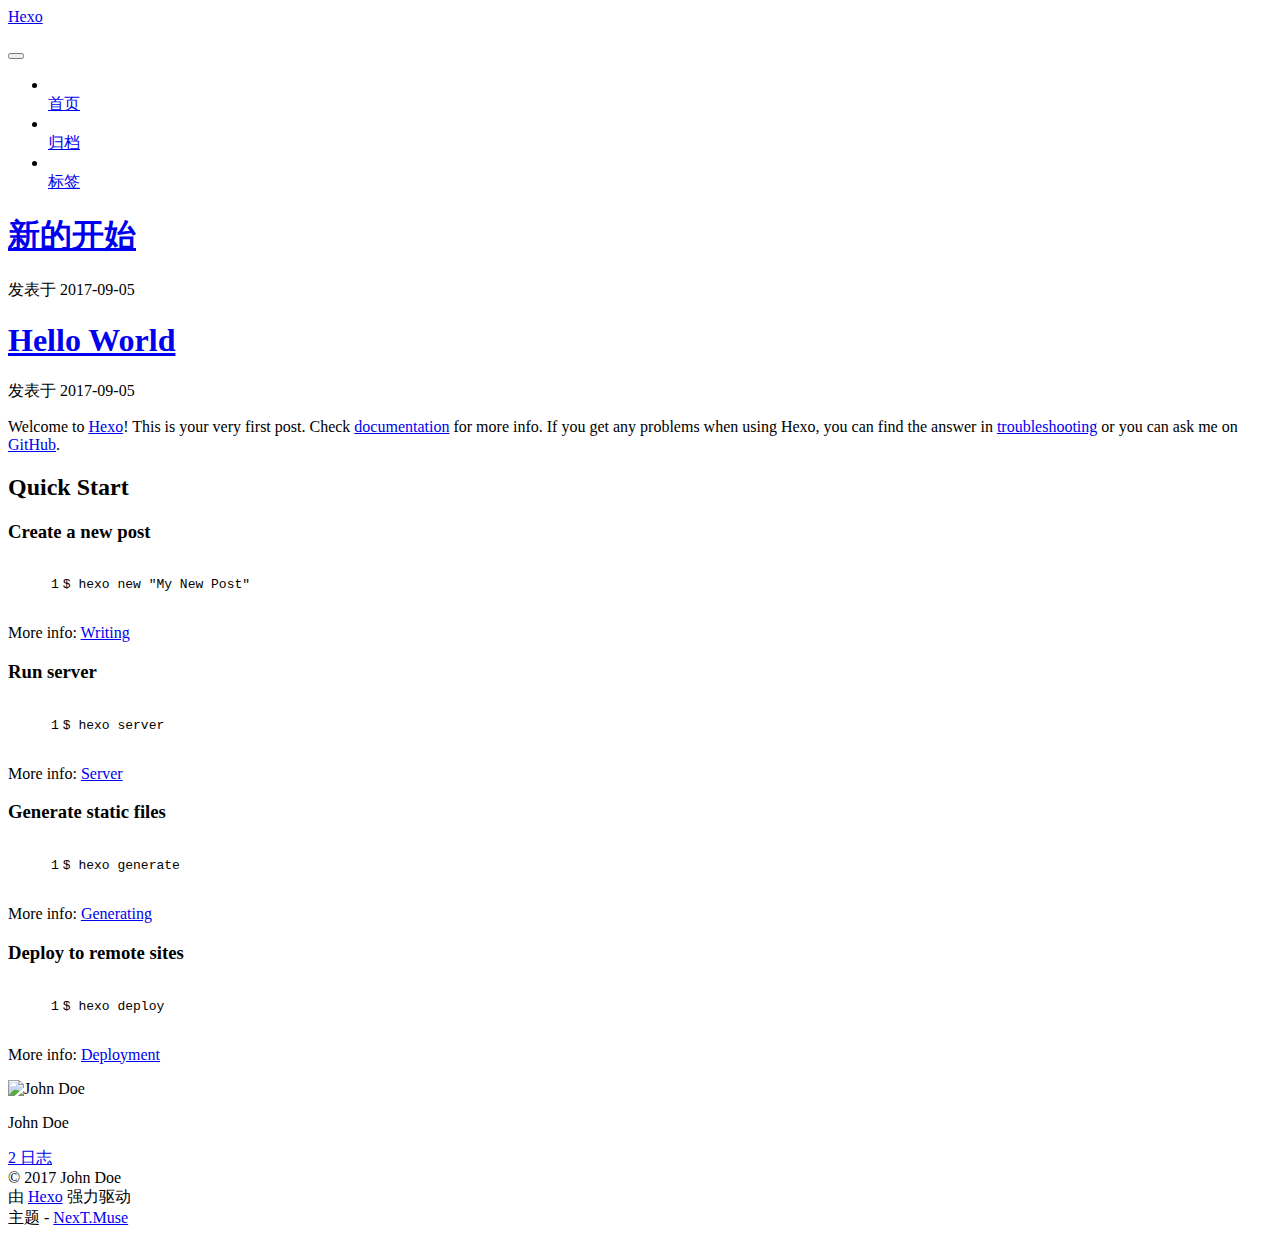
==== commit a9dd6559: "Site updated: 2017-09-05 22:41:31" ====
--- a/index.html
+++ b/index.html
@@ -1,174 +1,456 @@
-<!DOCTYPE HTML>
-<html>
+<!DOCTYPE html>
+
+
+
+  
+
+
+<html class="theme-next muse use-motion" lang="zh-Hans">
 <head>
-  <meta charset="utf-8">
-  
+  <meta charset="UTF-8"/>
+<meta http-equiv="X-UA-Compatible" content="IE=edge" />
+<meta name="viewport" content="width=device-width, initial-scale=1, maximum-scale=1"/>
+<meta name="theme-color" content="#222">
+
+
+
+
+
+
+
+
+
+<meta http-equiv="Cache-Control" content="no-transform" />
+<meta http-equiv="Cache-Control" content="no-siteapp" />
+
+
+
+
+
+
+
+
+
+
+
+
+
+
+
+  
+  
+  <link href="/MyHexo/lib/fancybox/source/jquery.fancybox.css?v=2.1.5" rel="stylesheet" type="text/css" />
+
+
+
+
+  
+  
+  
+  
+
+  
+    
+    
+  
+
+  
+
+  
+
+  
+
+  
+
+  
+    
+    
+    <link href="//fonts.googleapis.com/css?family=Lato:300,300italic,400,400italic,700,700italic&subset=latin,latin-ext" rel="stylesheet" type="text/css">
+  
+
+
+
+
+
+
+<link href="/MyHexo/lib/font-awesome/css/font-awesome.min.css?v=4.6.2" rel="stylesheet" type="text/css" />
+
+<link href="/MyHexo/css/main.css?v=5.1.2" rel="stylesheet" type="text/css" />
+
+
+  <meta name="keywords" content="Hexo, NexT" />
+
+
+
+
+
+
+
+
+  <link rel="shortcut icon" type="image/x-icon" href="/MyHexo/favicon.ico?v=5.1.2" />
+
+
+
+
+
+
+<meta property="og:type" content="website">
+<meta property="og:title" content="Hexo">
+<meta property="og:url" content="https://github.com/chenxiangbao/MyHexo/index.html">
+<meta property="og:site_name" content="Hexo">
+<meta property="og:locale" content="zh-Hans">
+<meta name="twitter:card" content="summary">
+<meta name="twitter:title" content="Hexo">
+
+
+
+<script type="text/javascript" id="hexo.configurations">
+  var NexT = window.NexT || {};
+  var CONFIG = {
+    root: '/MyHexo/',
+    scheme: 'Muse',
+    sidebar: {"position":"left","display":"post","offset":12,"offset_float":12,"b2t":false,"scrollpercent":false,"onmobile":false},
+    fancybox: true,
+    tabs: true,
+    motion: true,
+    duoshuo: {
+      userId: '0',
+      author: '博主'
+    },
+    algolia: {
+      applicationID: '',
+      apiKey: '',
+      indexName: '',
+      hits: {"per_page":10},
+      labels: {"input_placeholder":"Search for Posts","hits_empty":"We didn't find any results for the search: ${query}","hits_stats":"${hits} results found in ${time} ms"}
+    }
+  };
+</script>
+
+
+
+  <link rel="canonical" href="https://github.com/chenxiangbao/MyHexo/"/>
+
+
+
+
+
   <title>Hexo</title>
-  <meta name="author" content="John Doe">
-  
-  
-  <meta name="viewport" content="width=device-width, initial-scale=1, maximum-scale=1">
-
-  
-  <meta property="og:site_name" content="Hexo"/>
-
-  
-    <meta property="og:image" content=""/>
-  
-
-  <link href="/favicon.ico" rel="icon">
-  <link rel="alternate" href="/atom.xml" title="Hexo" type="application/atom+xml">
-  <link rel="stylesheet" href="//netdna.bootstrapcdn.com/bootstrap/3.1.0/css/bootstrap.min.css">
-<link rel="stylesheet" href="//netdna.bootstrapcdn.com/font-awesome/4.0.3/css/font-awesome.css">
-<link rel="stylesheet" href="/css/style.css">
-  <script src="http://code.jquery.com/jquery-2.1.1.min.js"></script>
-  <!--[if lt IE 9]><script src="//html5shiv.googlecode.com/svn/trunk/html5.js"></script><![endif]-->
-  
-<script type="text/javascript">
-  var _gaq = _gaq || [];
-  _gaq.push(['_setAccount', 'UA-368771XX-X']);
-  _gaq.push(['_trackPageview']);
-
-  (function() {
-    var ga = document.createElement('script'); ga.type = 'text/javascript'; ga.async = true;
-    ga.src = ('https:' == document.location.protocol ? 'https://ssl' : 'http://www') + '.google-analytics.com/ga.js';
-    var s = document.getElementsByTagName('script')[0]; s.parentNode.insertBefore(ga, s);
-  })();
-</script>
+  
+
+
+
+
+
+
+
+
+
+
+
+
+
 
 </head>
 
-<body>
-  <header id="header" class='normal_mode'>
-    <nav id="main-nav">
-  <ul class='container'>
-    
-      <li><a href="/">Home</a></li>
-    
-      <li><a href="/archives">Archives</a></li>
-    
-  </ul>
-  <div class="clearfix"></div>
-</nav>
-  </header>
-  <div id="content" class="container">
-    <div id="cover">
-	<div id="profile" alt="http://ww1.sinaimg.cn/large/6cea169fjw1edgyzma1xcj21kw16ohba.jpg">
-		<a href="/">
-			<div class="logo">
-				<img src="/logo.png" alt="Profile Picture">
-			</div>
-			<div id="title">Hexo</div>
-		</a>
-
-		
-		 <ul class="my-socials">
-  
-  <li>
-  	<a href="https://github.com/your_id" class="github" target="_blank">
-  		<i class="fa fa-github"></i>
-  	</a>
-  </li>
-  
-  <li>
-  	<a href="http://weibo.com/your_id" class="weibo" target="_blank">
-  		<i class="fa fa-weibo"></i>
-  	</a>
-  </li>
-  
- 
-</ul>
-	</div>
-</div>
-
-
-  <article class="post">
-  
-    <div class="gallery">
-  <div class="photoset">
-    
-      <img src="">
-    
+<body itemscope itemtype="http://schema.org/WebPage" lang="zh-Hans">
+
+  
+  
+    
+  
+
+  <div class="container sidebar-position-left 
+   page-home 
+ ">
+    <div class="headband"></div>
+
+    <header id="header" class="header" itemscope itemtype="http://schema.org/WPHeader">
+      <div class="header-inner"><div class="site-brand-wrapper">
+  <div class="site-meta ">
+    
+
+    <div class="custom-logo-site-title">
+      <a href="/MyHexo/"  class="brand" rel="start">
+        <span class="logo-line-before"><i></i></span>
+        <span class="site-title">Hexo</span>
+        <span class="logo-line-after"><i></i></span>
+      </a>
+    </div>
+      
+        <p class="site-subtitle"></p>
+      
   </div>
-  <div class="control">
-    <div class="prev"></div>
-    <div class="next"></div>
+
+  <div class="site-nav-toggle">
+    <button>
+      <span class="btn-bar"></span>
+      <span class="btn-bar"></span>
+      <span class="btn-bar"></span>
+    </button>
   </div>
 </div>
-  
-  <div class="post-content">
-    <header>
-      
-      <time datetime="2017-09-05T07:51:11.000Z"><a href="/2017/09/05/新的开始/">Tue, Sep 5 2017, 3:51:11 pm</a></time>
-
-  
-    <h1 class="title"><a href="/2017/09/05/新的开始/">新的开始</a></h1>
-  
-
-
-
-<div class="clear"></div>
-      
+
+<nav class="site-nav">
+  
+
+  
+    <ul id="menu" class="menu">
+      
+        
+        <li class="menu-item menu-item-home">
+          <a href="/MyHexo/" rel="section">
+            
+              <i class="menu-item-icon fa fa-fw fa-home"></i> <br />
+            
+            首页
+          </a>
+        </li>
+      
+        
+        <li class="menu-item menu-item-archives">
+          <a href="/MyHexo/archives/" rel="section">
+            
+              <i class="menu-item-icon fa fa-fw fa-archive"></i> <br />
+            
+            归档
+          </a>
+        </li>
+      
+        
+        <li class="menu-item menu-item-tags">
+          <a href="/MyHexo/tags/" rel="section">
+            
+              <i class="menu-item-icon fa fa-fw fa-tags"></i> <br />
+            
+            标签
+          </a>
+        </li>
+      
+
+      
+    </ul>
+  
+
+  
+</nav>
+
+
+
+ </div>
     </header>
-    <div class="entry">
-      
+
+    <main id="main" class="main">
+      <div class="main-inner">
+        <div class="content-wrap">
+          <div id="content" class="content">
+            
+  <section id="posts" class="posts-expand">
+    
+      
+
+  
+
+  
+  
+  
+
+  <article class="post post-type-normal" itemscope itemtype="http://schema.org/Article">
+  
+  
+  
+  <div class="post-block">
+    <link itemprop="mainEntityOfPage" href="https://github.com/chenxiangbao/MyHexo/MyHexo/2017/09/05/新的开始/">
+
+    <span hidden itemprop="author" itemscope itemtype="http://schema.org/Person">
+      <meta itemprop="name" content="John Doe">
+      <meta itemprop="description" content="">
+      <meta itemprop="image" content="/MyHexo/images/avatar.gif">
+    </span>
+
+    <span hidden itemprop="publisher" itemscope itemtype="http://schema.org/Organization">
+      <meta itemprop="name" content="Hexo">
+    </span>
+
+    
+      <header class="post-header">
+
+        
+        
+          <h1 class="post-title" itemprop="name headline">
+                
+                <a class="post-title-link" href="/MyHexo/2017/09/05/新的开始/" itemprop="url">新的开始</a></h1>
+        
+
+        <div class="post-meta">
+          <span class="post-time">
+            
+              <span class="post-meta-item-icon">
+                <i class="fa fa-calendar-o"></i>
+              </span>
+              
+                <span class="post-meta-item-text">发表于</span>
+              
+              <time title="创建于" itemprop="dateCreated datePublished" datetime="2017-09-05T15:51:11+08:00">
+                2017-09-05
+              </time>
+            
+
+            
+
+            
+          </span>
+
+          
+
+          
+            
+          
+
+          
+          
+
+          
+
+          
+
+          
+
+        </div>
+      </header>
+    
+
+    
+    
+    
+    <div class="post-body" itemprop="articleBody">
+
+      
+      
+
+      
+        
+          
+            
+          
         
       
     </div>
-    <footer>
-      
-        <div class="alignleft">
-            <a href="/2017/09/05/新的开始/#more" class="more-link"><i class="fa fa-chevron-right"></i>Read More</a>
-        </div>
-        
-        
-          <div class="alignright"> 
-            <a href="http://yoursite.com/2017/09/05/新的开始/#comment" class="comment-link">
-              <i class="fa fa-comments"></i><span class="ds-thread-count" data-thread-key="/2017/09/05/新的开始/">&nbsp;
-              </span>
-            </a>
-          </div>
-        
-      
-      <div class="clearfix"></div>
+    
+    
+    
+
+    
+
+    
+
+    
+
+    <footer class="post-footer">
+      
+
+      
+
+      
+
+      
+      
+        <div class="post-eof"></div>
+      
     </footer>
   </div>
-</article>
-
-
-
-
-  <article class="post">
-  
-    <div class="gallery">
-  <div class="photoset">
-    
-      <img src="">
-    
-  </div>
-  <div class="control">
-    <div class="prev"></div>
-    <div class="next"></div>
-  </div>
-</div>
-  
-  <div class="post-content">
-    <header>
-      
-      <time datetime="2017-09-05T03:38:00.383Z"><a href="/2017/09/05/hello-world/">Tue, Sep 5 2017, 11:38:00 am</a></time>
-
-  
-    <h1 class="title"><a href="/2017/09/05/hello-world/">Hello World</a></h1>
-  
-
-
-
-<div class="clear"></div>
-      
-    </header>
-    <div class="entry">
-      
-        <p>Welcome to <a href="https://hexo.io/" target="_blank" rel="external">Hexo</a>! This is your very first post. Check <a href="https://hexo.io/docs/" target="_blank" rel="external">documentation</a> for more info. If you get any problems when using Hexo, you can find the answer in <a href="https://hexo.io/docs/troubleshooting.html" target="_blank" rel="external">troubleshooting</a> or you can ask me on <a href="https://github.com/hexojs/hexo/issues" target="_blank" rel="external">GitHub</a>.</p>
+  
+  
+  
+  </article>
+
+
+    
+      
+
+  
+
+  
+  
+  
+
+  <article class="post post-type-normal" itemscope itemtype="http://schema.org/Article">
+  
+  
+  
+  <div class="post-block">
+    <link itemprop="mainEntityOfPage" href="https://github.com/chenxiangbao/MyHexo/MyHexo/2017/09/05/hello-world/">
+
+    <span hidden itemprop="author" itemscope itemtype="http://schema.org/Person">
+      <meta itemprop="name" content="John Doe">
+      <meta itemprop="description" content="">
+      <meta itemprop="image" content="/MyHexo/images/avatar.gif">
+    </span>
+
+    <span hidden itemprop="publisher" itemscope itemtype="http://schema.org/Organization">
+      <meta itemprop="name" content="Hexo">
+    </span>
+
+    
+      <header class="post-header">
+
+        
+        
+          <h1 class="post-title" itemprop="name headline">
+                
+                <a class="post-title-link" href="/MyHexo/2017/09/05/hello-world/" itemprop="url">Hello World</a></h1>
+        
+
+        <div class="post-meta">
+          <span class="post-time">
+            
+              <span class="post-meta-item-icon">
+                <i class="fa fa-calendar-o"></i>
+              </span>
+              
+                <span class="post-meta-item-text">发表于</span>
+              
+              <time title="创建于" itemprop="dateCreated datePublished" datetime="2017-09-05T11:38:00+08:00">
+                2017-09-05
+              </time>
+            
+
+            
+
+            
+          </span>
+
+          
+
+          
+            
+          
+
+          
+          
+
+          
+
+          
+
+          
+
+        </div>
+      </header>
+    
+
+    
+    
+    
+    <div class="post-body" itemprop="articleBody">
+
+      
+      
+
+      
+        
+          
+            <p>Welcome to <a href="https://hexo.io/" target="_blank" rel="external">Hexo</a>! This is your very first post. Check <a href="https://hexo.io/docs/" target="_blank" rel="external">documentation</a> for more info. If you get any problems when using Hexo, you can find the answer in <a href="https://hexo.io/docs/troubleshooting.html" target="_blank" rel="external">troubleshooting</a> or you can ask me on <a href="https://github.com/hexojs/hexo/issues">GitHub</a>.</p>
 <h2 id="Quick-Start"><a href="#Quick-Start" class="headerlink" title="Quick Start"></a>Quick Start</h2><h3 id="Create-a-new-post"><a href="#Create-a-new-post" class="headerlink" title="Create a new post"></a>Create a new post</h3><figure class="highlight bash"><table><tr><td class="gutter"><pre><div class="line">1</div></pre></td><td class="code"><pre><div class="line">$ hexo new <span class="string">"My New Post"</span></div></pre></td></tr></table></figure>
 <p>More info: <a href="https://hexo.io/docs/writing.html" target="_blank" rel="external">Writing</a></p>
 <h3 id="Run-server"><a href="#Run-server" class="headerlink" title="Run server"></a>Run server</h3><figure class="highlight bash"><table><tr><td class="gutter"><pre><div class="line">1</div></pre></td><td class="code"><pre><div class="line">$ hexo server</div></pre></td></tr></table></figure>
@@ -178,124 +460,284 @@
 <h3 id="Deploy-to-remote-sites"><a href="#Deploy-to-remote-sites" class="headerlink" title="Deploy to remote sites"></a>Deploy to remote sites</h3><figure class="highlight bash"><table><tr><td class="gutter"><pre><div class="line">1</div></pre></td><td class="code"><pre><div class="line">$ hexo deploy</div></pre></td></tr></table></figure>
 <p>More info: <a href="https://hexo.io/docs/deployment.html" target="_blank" rel="external">Deployment</a></p>
 
+          
+        
       
     </div>
-    <footer>
-      
-        <div class="alignleft">
-            <a href="/2017/09/05/hello-world/#more" class="more-link"><i class="fa fa-chevron-right"></i>Read More</a>
-        </div>
-        
-        
-          <div class="alignright"> 
-            <a href="http://yoursite.com/2017/09/05/hello-world/#comment" class="comment-link">
-              <i class="fa fa-comments"></i><span class="ds-thread-count" data-thread-key="/2017/09/05/hello-world/">&nbsp;
-              </span>
-            </a>
-          </div>
-        
-      
-      <div class="clearfix"></div>
+    
+    
+    
+
+    
+
+    
+
+    
+
+    <footer class="post-footer">
+      
+
+      
+
+      
+
+      
+      
+        <div class="post-eof"></div>
+      
     </footer>
   </div>
-</article>
-
-
-
-
-
-<nav id="pagination">
-  
-  
-  <div class="clearfix"></div>
-</nav>
-
-<script src="/js/jquery.anystretch.min.js"></script>
-<script src="/js/cover.js"></script>
-
-    <div class="clearfix"></div>
+  
+  
+  
+  </article>
+
+
+    
+  </section>
+
+  
+
+
+          </div>
+          
+
+
+          
+
+        </div>
+        
+          
+  
+  <div class="sidebar-toggle">
+    <div class="sidebar-toggle-line-wrap">
+      <span class="sidebar-toggle-line sidebar-toggle-line-first"></span>
+      <span class="sidebar-toggle-line sidebar-toggle-line-middle"></span>
+      <span class="sidebar-toggle-line sidebar-toggle-line-last"></span>
+    </div>
   </div>
-  <footer id="footer" class="inner"><div>
-  
-  &copy; 2017 John Doe
-  
+
+  <aside id="sidebar" class="sidebar">
+    
+    <div class="sidebar-inner">
+
+      
+
+      
+
+      <section class="site-overview sidebar-panel sidebar-panel-active">
+        <div class="site-author motion-element" itemprop="author" itemscope itemtype="http://schema.org/Person">
+          <img class="site-author-image" itemprop="image"
+               src="/MyHexo/images/avatar.gif"
+               alt="John Doe" />
+          <p class="site-author-name" itemprop="name">John Doe</p>
+           
+              <p class="site-description motion-element" itemprop="description"></p>
+          
+        </div>
+        <nav class="site-state motion-element">
+
+          
+            <div class="site-state-item site-state-posts">
+              <a href="/MyHexo/archives/">
+                <span class="site-state-item-count">2</span>
+                <span class="site-state-item-name">日志</span>
+              </a>
+            </div>
+          
+
+          
+
+          
+
+        </nav>
+
+        
+
+        <div class="links-of-author motion-element">
+          
+        </div>
+
+        
+        
+
+        
+        
+
+        
+
+
+      </section>
+
+      
+
+      
+
+    </div>
+  </aside>
+
+
+        
+      </div>
+    </main>
+
+    <footer id="footer" class="footer">
+      <div class="footer-inner">
+        <div class="copyright" >
+  
+  &copy; 
+  <span itemprop="copyrightYear">2017</span>
+  <span class="with-love">
+    <i class="fa fa-heart"></i>
+  </span>
+  <span class="author" itemprop="copyrightHolder">John Doe</span>
 </div>
-Powered by <a href="http://zespia.tw/hexo/" title="Hexo" target="_blank" rel="external">Hexo</a> and <a href="http://pages.github.com/" title="GitHub Pages" target="_blank" rel="external">GitHub Pages</a>
-
-<div class="clearfix"></div></footer>
-  
-<script src="/js/jquery.imagesloaded.min.js"></script>
-<script src="/js/gallery.js"></script>
-<script src="//netdna.bootstrapcdn.com/bootstrap/3.1.0/js/bootstrap.min.js"></script>
-
-
-
-
-    <script type="text/javascript">
-        (function(){
-
-            $(window).scroll(function(){
-
-                var scrollTop = $(window).scrollTop();
-                if ( scrollTop >200 ){
-                    $("#main-nav").removeClass('normal_mode').addClass('top_mode');
-                } else{
-                    $("#main-nav").removeClass('top_mode').addClass('normal_mode');
-                }
-
-            });
-
-        })();
-    </script>
-
-
-
-  <link rel="stylesheet" href="/fancybox/jquery.fancybox.css" media="screen" type="text/css">
-  <script src="/fancybox/jquery.fancybox.pack.js"></script>
-  <script type="text/javascript">
-  (function($){
-    $('.fancybox').fancybox({
-      'titlePosition': 'inside'
-    });
-  })(jQuery);
-  </script>
-
-
-
-    
-    <script type="text/javascript">
-      var duoshuoQuery = {short_name:"your_id"};
-    (function() {
-      var ds = document.createElement('script');
-      ds.type = 'text/javascript';ds.async = true;
-      ds.src = 'http://static.duoshuo.com/embed.js';
-      ds.charset = 'UTF-8';
-      (document.getElementsByTagName('head')[0] 
-      || document.getElementsByTagName('body')[0]).appendChild(ds);
-    })();
-  </script>
-
-
+
+
+<div class="powered-by">
+  由 <a class="theme-link" href="https://hexo.io">Hexo</a> 强力驱动
+</div>
+
+<div class="theme-info">
+  主题 -
+  <a class="theme-link" href="https://github.com/iissnan/hexo-theme-next">
+    NexT.Muse
+  </a>
+</div>
+
+
+        
+
+        
+      </div>
+    </footer>
+
+    
+      <div class="back-to-top">
+        <i class="fa fa-arrow-up"></i>
+        
+      </div>
+    
+
+  </div>
+
+  
 
 <script type="text/javascript">
-  
-  $(function(){
-
-    $('.title').hover(
-      function() {      
-        $(this).stop().animate(
-          {'marginLeft': '10px'}, 200
-        );   
-      }, 
-      function() {       
-        $(this).stop().animate({'marginLeft': '0px'}, 200);      
-      
-    });   
-
-  });
-
+  if (Object.prototype.toString.call(window.Promise) !== '[object Function]') {
+    window.Promise = null;
+  }
 </script>
 
 
+
+
+
+
+
+
+
+  
+
+
+
+
+
+
+
+
+
+
+
+
+  
+  <script type="text/javascript" src="/MyHexo/lib/jquery/index.js?v=2.1.3"></script>
+
+  
+  <script type="text/javascript" src="/MyHexo/lib/fastclick/lib/fastclick.min.js?v=1.0.6"></script>
+
+  
+  <script type="text/javascript" src="/MyHexo/lib/jquery_lazyload/jquery.lazyload.js?v=1.9.7"></script>
+
+  
+  <script type="text/javascript" src="/MyHexo/lib/velocity/velocity.min.js?v=1.2.1"></script>
+
+  
+  <script type="text/javascript" src="/MyHexo/lib/velocity/velocity.ui.min.js?v=1.2.1"></script>
+
+  
+  <script type="text/javascript" src="/MyHexo/lib/fancybox/source/jquery.fancybox.pack.js?v=2.1.5"></script>
+
+
+  
+
+
+  <script type="text/javascript" src="/MyHexo/js/src/utils.js?v=5.1.2"></script>
+
+  <script type="text/javascript" src="/MyHexo/js/src/motion.js?v=5.1.2"></script>
+
+
+
+  
+  
+
+  
+    <script type="text/javascript" src="/MyHexo/js/src/scrollspy.js?v=5.1.2"></script>
+<script type="text/javascript" src="/MyHexo/js/src/post-details.js?v=5.1.2"></script>
+
+  
+
+  
+
+
+  <script type="text/javascript" src="/MyHexo/js/src/bootstrap.js?v=5.1.2"></script>
+
+
+
+  
+
+
+  
+
+
+
+
+	
+
+
+
+
+
+  
+
+
+
+
+
+  
+
+
+
+
+
+
+  
+
+
+
+
+
+  
+
+  
+
+  
+
+  
+
+  
+
+  
+
 </body>
-</html>+</html>
